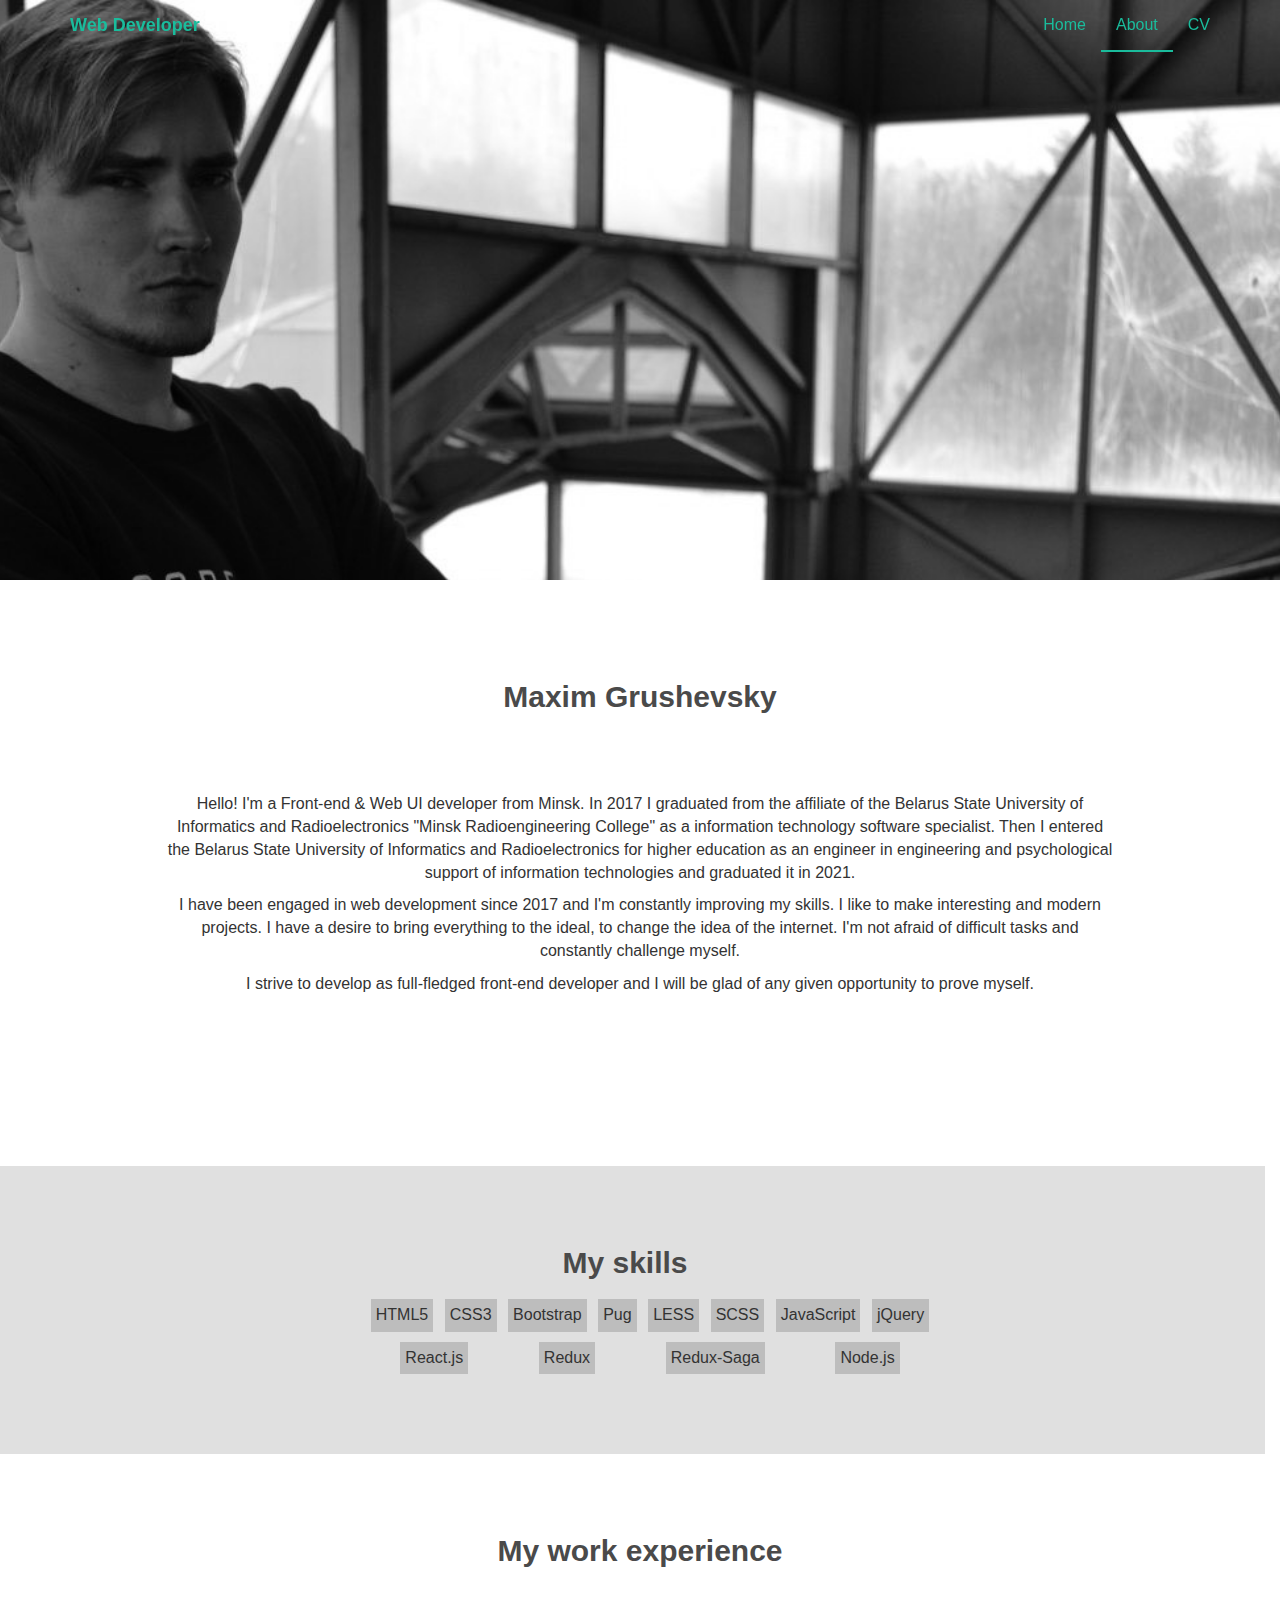
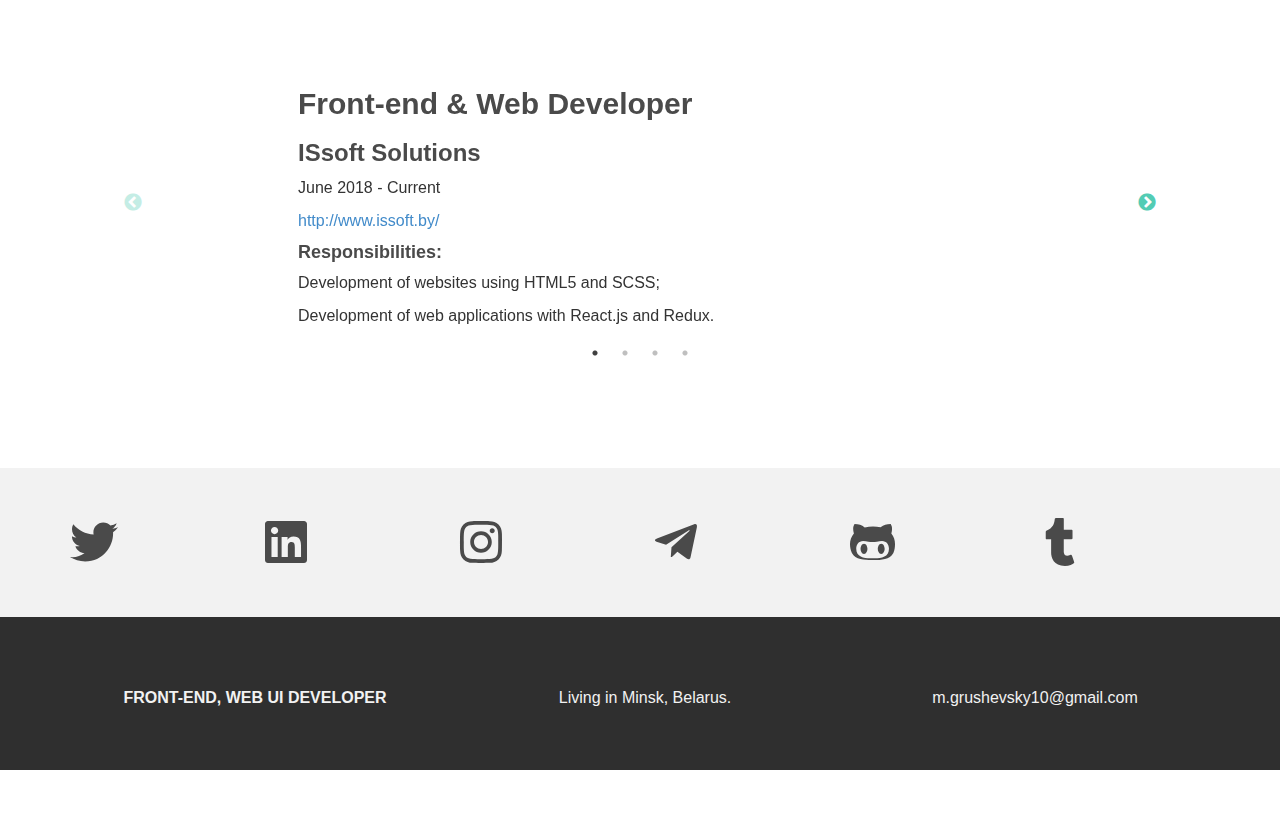
==== about.html @ 443eb9fe "Merge branch 'master' of https://github.com/Mokas9/Mokas9.github.io" ====
<!DOCTYPE html>
<html lang="en">
  <head>
    <meta charset="utf-8">
    <meta http-equiv="X-UA-Compatible" content="IE=edge">
    <meta name="viewport" content="width=device-width, initial-scale=1">
    <meta name="description" content="">
    <meta name="author" content="">
    <link rel="shortcut icon" href="assets/ico/favicon.ico">
    <title>Web Developer</title>
    <link href="assets/css/bootstrap.css" rel="stylesheet">
    <link href="assets/css/style.css" rel="stylesheet">
	<link href="assets/css/font-awesome.min.css" rel="stylesheet">
	<script defer src="assets/js/fontawesome-all.js"></script>

	<link rel="stylesheet" type="text/css" href="assets/other/slick-1.8.1/slick/slick.css"/>
	<link rel="stylesheet" type="text/css" href="assets/other/slick-1.8.1/slick/slick-theme.css"/>
  </head>

  <body>

    <div class="navbar navbar-default navbar-fixed-top" role="navigation">
      <div class="container">
        <div class="navbar-header">
          <button type="button" class="navbar-toggle" data-toggle="collapse" data-target=".navbar-collapse">
            <span class="sr-only">Toggle navigation</span>
            <span class="icon-bar"></span>
            <span class="icon-bar"></span>
            <span class="icon-bar"></span>
          </button>
          <a class="navbar-brand" href="index.html">Web Developer</a>
        </div>
        <div class="navbar-collapse collapse">
          <ul class="nav navbar-nav navbar-right">
            <li><a href="index.html">Home</a></li>
            <li class="active"><a href="about.html">About</a></li>
            <li><a href="assets/other/Grushevsky Maxim.pdf" target="_blank">CV</a></li>
          </ul>
        </div>
      </div>
    </div>


	<div id="aboutwrap">
	    <div class="container">
				<div class="row">
					<div class="col-lg-6 col-lg-offset-3">
					</div>
				</div>
	    </div>
	</div>
	
	<div class="container">
		<div class="row centered mt mb">
			<div class="col-lg-10 col-lg-offset-1">
				<h2 class="mb">Maxim Grushevsky</h2>
				<div class="about_info">
					<p>Hello! I'm a Front-end & Web UI developer from Minsk. 
						In 2017 I graduated from the affiliate of the Belarus State University of Informatics and Radioelectronics "Minsk Radioengineering College" as a information technology software specialist. 
						Then I entered the Belarus State University of Informatics and Radioelectronics  for higher education as an engineer in engineering and psychological support of information
						technologies and graduated it in 2021.</p>
					<p>I have been engaged in web development since 2017 and I'm constantly improving my skills.
						I like to make interesting and modern projects. I have a desire to bring everything to the ideal, to change the idea of the internet.
						I'm not afraid of difficult tasks and constantly challenge myself.
					</p>
					<p>
						I strive to develop as full-fledged front-end developer and I will be glad of any given opportunity to prove myself.
					</p>
				</div>
			</div>
		</div>
	</div>

	<div class="row mt mb skills">
		<div class="col-lg-6 col-lg-offset-3">
			<h2 class="centered mt">My skills</h2>
			<ul class="skills_list mb">
				<li>HTML5</li>
				<li>CSS3</li>
				<li>Bootstrap</li>
				<li>Pug</li>
				<li>LESS</li>
				<li>SCSS</li>
				<li>JavaScript</li>
				<li>jQuery</li>
				<li>React.js</li>
				<li>Redux</li>
				<li>Redux-Saga</li>
				<li>Node.js</li>
			</ul>
		</div>
	</div>

	<section id="works"></section>
	<h2 class="centered mt mb">My work experience</h2>

	<div class="slider-content">
		<div class="slider single-slide">

			<div class="first_job job">
				<h2>Front-end & Web Developer</h2>
				<h3>ISsoft Solutions</h3>
				<p>June 2018 - Current</p>
				<a href="http://www.issoft.by/" target="_blank">http://www.issoft.by/</a>
				<h4>Responsibilities:</h4>
				<p>Development of websites using HTML5 and SCSS;</p>
				<p>Development of web applications with React.js and Redux.</p>
			</div>
	
			<div class="second_job job">
				<h2>Front-end JavaScript Developer</h2>
				<h3>AIS Novations</h3>
				<p>March 2018 - May 2018</p>
				<a href="https://aisnovations.com/" target="_blank">https://aisnovations.com/</a>
				<h4>Responsibilities:</h4>
				<p>Development of websites using Pug and SCSS;</p>
				<p>Development of web applications with React.js and Redux.</p>
			</div>
	
			<div class="third_job job">
				<h2>Web UI Developer (freelance)</h2>
				<h3>WeblancerNet</h3>
				<p>September 2017 - February 2018</p>
				<a href="https://www.weblancer.net/" target="_blank">https://www.weblancer.net/</a>
				<h4>Responsibilities:</h4>
				<p>Development of websites using HTML5, LESS, Bootstrap and adaptation for mobile devices;</p>
				<p>Development of advertising banners for websites.</p>
			</div>
	
			<div class="fourth_job job">
				<h2>Junior Software Engineer</h2>
				<h3>Belrusinvest</h3>
				<p>February 2017 - May 2017</p>
				<a href="http://en.belrusinvest.by/about_group/" target="_blank">http://en.belrusinvest.by/about_group/</a>
				<h4>Responsibilities:</h4>
				<p>Fixing bugs on intranet corporate portal on CMS 1С Bitrix and changing the design with HTML5 and CSS3;</p>
				<p>Development of alternative version of the corporate portal on CMS Wordpress.</p>
			</div>
	
		</div>
	</div>
	
	<div id="social" class="mt">
		<div class="container">
			<div class="row">
				<div class="col-lg-2 col-md-2 col-sm-2">
					<a href="https://twitter.com/mandarinkaO?s=09" target="_blank">
						<i class="fab fa-twitter fa-3x" style="color: #4a4a4a" onmouseover="this.style.color='#1abc9c';" onmouseout="this.style.color='#4a4a4a';"></i>
						<p class="social-name">Twitter</p>
					</a>
				</div>
				<div class="col-lg-2 col-md-2 col-sm-2">
					<a href="https://www.linkedin.com/in/m-grushevsky/" target="_blank">
						<i class="fab fa-linkedin fa-3x" style="color: #4a4a4a" onmouseover="this.style.color='#1abc9c';" onmouseout="this.style.color='#4a4a4a';"></i>
						<p class="social-name">LinkedIn</p>
					</a>
				</div>
				<div class="col-lg-2 col-md-2 col-sm-2">
					<a href="https://www.instagram.com/max_grushevskiy/" target="_blank">
						<i class="fab fa-instagram fa-3x" style="color: #4a4a4a" onmouseover="this.style.color='#1abc9c';" onmouseout="this.style.color='#4a4a4a';"></i>
						<p class="social-name">Instagram</p>
					</a>
				</div>
				<div class="col-lg-2 col-md-2 col-sm-2">
					<a href="https://t.me/Mokas9" target="_blank">
						<i class="fab fa-telegram-plane fa-3x" style="color: #4a4a4a" onmouseover="this.style.color='#1abc9c';" onmouseout="this.style.color='#4a4a4a';"></i>
						<p class="social-name">Telegram</p>
					</a>
				</div>
				<div class="col-lg-2 col-md-2 col-sm-2">
					<a href="https://github.com/Mokas9" target="_blank">
						<i class="fab fa-github-alt fa-3x" style="color: #4a4a4a" onmouseover="this.style.color='#1abc9c';" onmouseout="this.style.color='#4a4a4a';"></i>
						<p class="social-name">GitHub</p>
					</a>
				</div>
				<div class="col-lg-2 col-md-2 col-sm-2">
					<a href="https://mokas9.tumblr.com/" target="_blank">
						<i class="fab fa-tumblr fa-3x" style="color: #4a4a4a" onmouseover="this.style.color='#1abc9c';" onmouseout="this.style.color='#4a4a4a';"></i>
						<p class="social-name">Tumblr</p>
					</a>
				</div>
				
				</div>
			</div>
		</div>
	</div>

	<div id="footerwrap">
			<div class="container">
				<div class="row centered">
					<div class="col-lg-4">
						<p><b>FRONT-END, WEB UI DEVELOPER</b></p>
					</div>
				
					<div class="col-lg-4">
						<p>Living in Minsk, Belarus.</p>
					</div>
					<div class="col-lg-4">
						<p>m.grushevsky10@gmail.com</p>
					</div>
				</div>
			</div>
		</div>
	
    <script src="https://ajax.googleapis.com/ajax/libs/jquery/1.11.0/jquery.min.js"></script>
	<script src="assets/js/bootstrap.min.js"></script>
	<script type="text/javascript" src="//code.jquery.com/jquery-1.11.0.min.js"></script>
	<script src="https://code.jquery.com/jquery-3.3.1.min.js" integrity="sha256-FgpCb/KJQlLNfOu91ta32o/NMZxltwRo8QtmkMRdAu8=" crossorigin="anonymous"></script>
	<script type="text/javascript" src="assets/other/slick-1.8.1/slick/slick.min.js"></script>

	<script type="text/javascript">
		$(function(){
			$('.single-slide').slick({
				adaptiveHeight: true,
				arrows: true,
				centerMode: true,
				infinite: false,
				dots: true,
				slidesToShow: 1,
				slidesToScroll: 1,
				responsive: [
						{
						breakpoint: 992,
						settings: {
							slidesToShow: 1,
							slidesToScroll: 1
						}
						},
						{
						breakpoint: 767,
						settings: {
							slidesToShow: 1,
							slidesToScroll: 1
						}
						},
						{
						breakpoint: 576,
						settings: {
							slidesToShow: 1,
							slidesToScroll: 1
						}
						}
					]
			});
		});
	</script>
  </body>
</html>
---- assets/css/style.css ----
@font-face {
    font-family: 'Noto Sans';
    src: local('Noto Sans'), local('NotoSans'), url('notosans.woff2') format('woff2'), url('notosans.woff') format('woff'), url('notosans.ttf') format('truetype');
    font-weight: 400;
    font-style: normal;
}
@font-face {
    font-family: 'Montserrat';
    src: local('Montserrat'), local('Montserrat-Regular'), url('montserrat.woff2') format('woff2'), url('montserrat.woff') format('woff'), url('montserrat.ttf') format('truetype');
    font-weight: 400;
    font-style: normal;
}
@font-face {
    font-family: 'Montserrat';
    src: local('Montserrat Bold'), local('Montserrat-Bold'), url('montserratbold.woff2') format('woff2'), url('montserratbold.woff') format('woff'), url('montserratbold.ttf') format('truetype');
    font-weight: 700;
    font-style: normal;
}


::-moz-selection {
    background: #f2c2c9;
    color: #a4003a;
    text-shadow: none;
}

::selection {
    background: #16a085;
    color: #a4003a;
    text-shadow: none;
}

hr {
    display: block;
    height: 1px;
    border: 0;
    border-top: 1px solid #ccc;
    margin: 1em 0;
    padding: 0;
}

.centered {
	text-align: center
}

.mt {
	margin-top: 80px;
}

.mb {
	margin-bottom: 80px;
}


body {
    font-family: 'Montserrat', sans-serif;
    font-weight: 400;
    font-size: 16px;

    -webkit-font-smoothing: antialiased;
    -webkit-overflow-scrolling: touch;
}

h1, h2, h3, h4, h5, h6 {
	font-weight: 700;
    color: #4a4a4a;
}


.navbar-brand {
	font-weight: 700;
}

.navbar-default .navbar-brand:hover, .navbar-default .navbar-brand:focus {
	color: #bdbdbd;
}

.navbar-default .navbar-brand {
	color: #1abc9c;
}

.navbar-default {
	background-color: transparent;
	border-color: transparent;
}

.navbar-default .navbar-nav > .active > a, .navbar-default .navbar-nav > .active > a:hover, .navbar-default .navbar-nav > .active > a:focus {
	color: #1abc9c;
	background-color: transparent;
	border-bottom: 2px solid #1abc9c
}

.navbar-default .navbar-nav > li > a {
	color: #1abc9c;
}

.navbar-default .navbar-nav > li > a:hover, .navbar-default .navbar-nav > li > a:focus {
	color: white;
}

.skills {
	width: 100%;
	background-color: #e0e0e0;
}

.skills_list {
	display: flex;
	flex-wrap: wrap;
	justify-content: space-around;
}

.skills_list li{
	list-style-type: none;
	padding: 5px;
	margin-left: 10px;
	margin-top: 10px;
	background-color: #bdbdbd;
}

#headerwrap {
	background: url(../img/back.jpg) no-repeat center top fixed;
	margin-top: -70px;
	padding-top: 250px;
	text-align:center;
	background-attachment: relative;
	background-position: center center;
	min-height: 750px;
	width: 100%;
	
    -webkit-background-size: 100%;
    -moz-background-size: 100%;
    -o-background-size: 100%;
    background-size: 100%;

    -webkit-background-size: cover;
    -moz-background-size: cover;
    -o-background-size: cover;
    background-size: cover;
}

#headerwrap h1 {
	color:#ffffff;
	padding-top: 10px;
	padding-bottom: 20px;
	letter-spacing: 4px;
	font-size: 80px;
	font-weight: bold;
}

#headerwrap h4 {
	font-weight: 400;
	color: #ffffff
}

#social {
	padding-top: 50px;
	padding-bottom: 50px;
	background-color: #f2f2f2;
}

#social i.fab {
	font-size: 40px;
	color: #4a4a4a
}

#social i.fab:hover {
	color: #1abc9c
}

#footerwrap {
	padding-top: 70px;
	padding-bottom: 50px;
	background-color: #2f2f2f;
}

#footerwrap p {
	color: #f2f2f2;
	margin-left: 10px;
}

#aboutwrap {	
	background: url(../img/about_me.jpg) no-repeat center top fixed;
	margin-top: -70px;
	padding-top: 250px;
	text-align:center;
	background-attachment: relative;
	background-position: center center;
	min-height: 650px;
	width: 100%;
	
    -webkit-background-size: 100%;
    -moz-background-size: 100%;
    -o-background-size: 100%;
    background-size: 100%;

    -webkit-background-size: cover;
    -moz-background-size: cover;
    -o-background-size: cover;
    background-size: cover;
}

.social-name {
	display: none;
	font-size: 2rem;
	margin-left: 25px;
	color: #2f2f2f;
}

.about_info {
	font-family: 'Noto Sans', sans-serif;
}

.gallery-container {
	display: flex;
	justify-content: space-between;
	flex-wrap: wrap;
}

.gallery {
	margin-top: 30px;
}

.gallery img:hover {
	opacity: 0.4;
}

.slider-content {
	margin: auto;
    padding: 20px;
    width: 80%;
}

.slick-prev:before, .slick-next:before {
	color: #1abc9c !important;
}

.job {
	margin-left: 100px;
}

@media (max-width: 766px) {
	.social-name {
		display: inline-block;
	}

	#headerwrap h1{
		font-size: 50px;
	}
}

@media (max-width: 415px) {
	#headerwrap h1{
		font-size: 30px;
	}
}
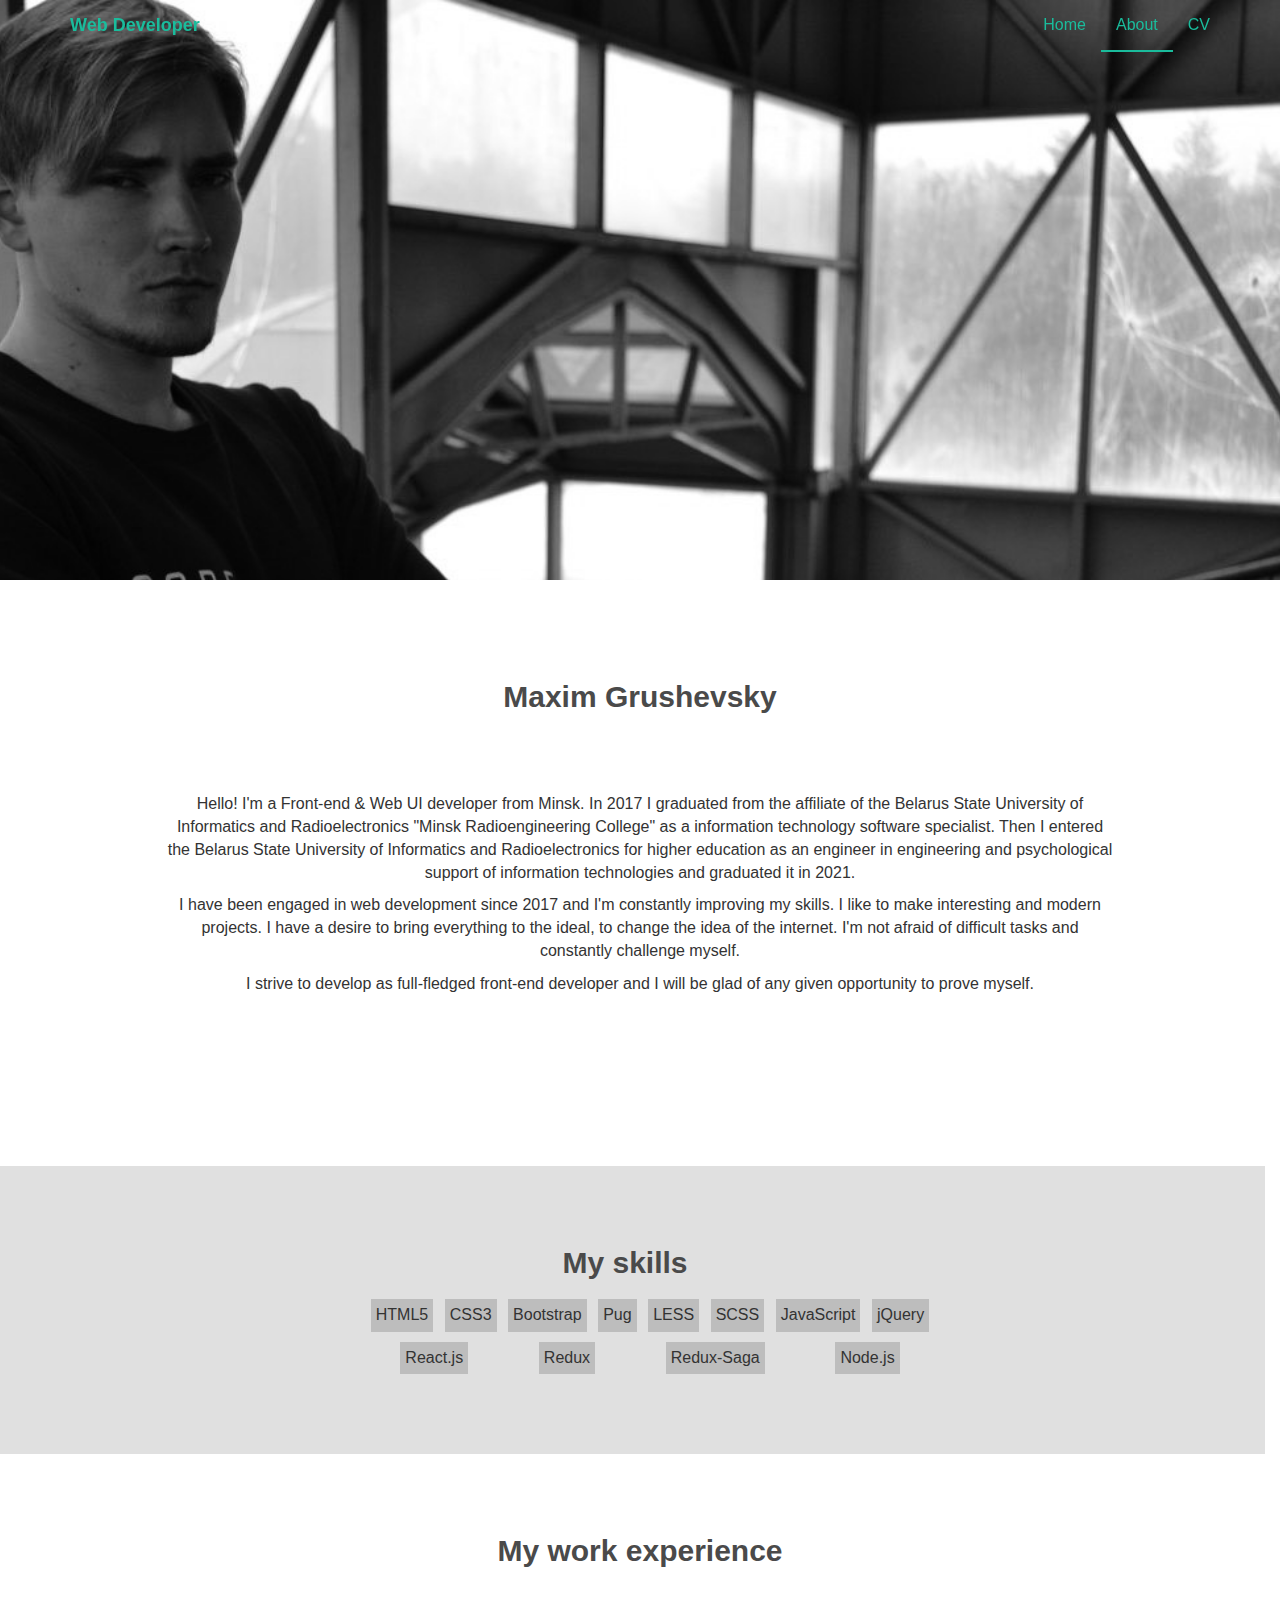
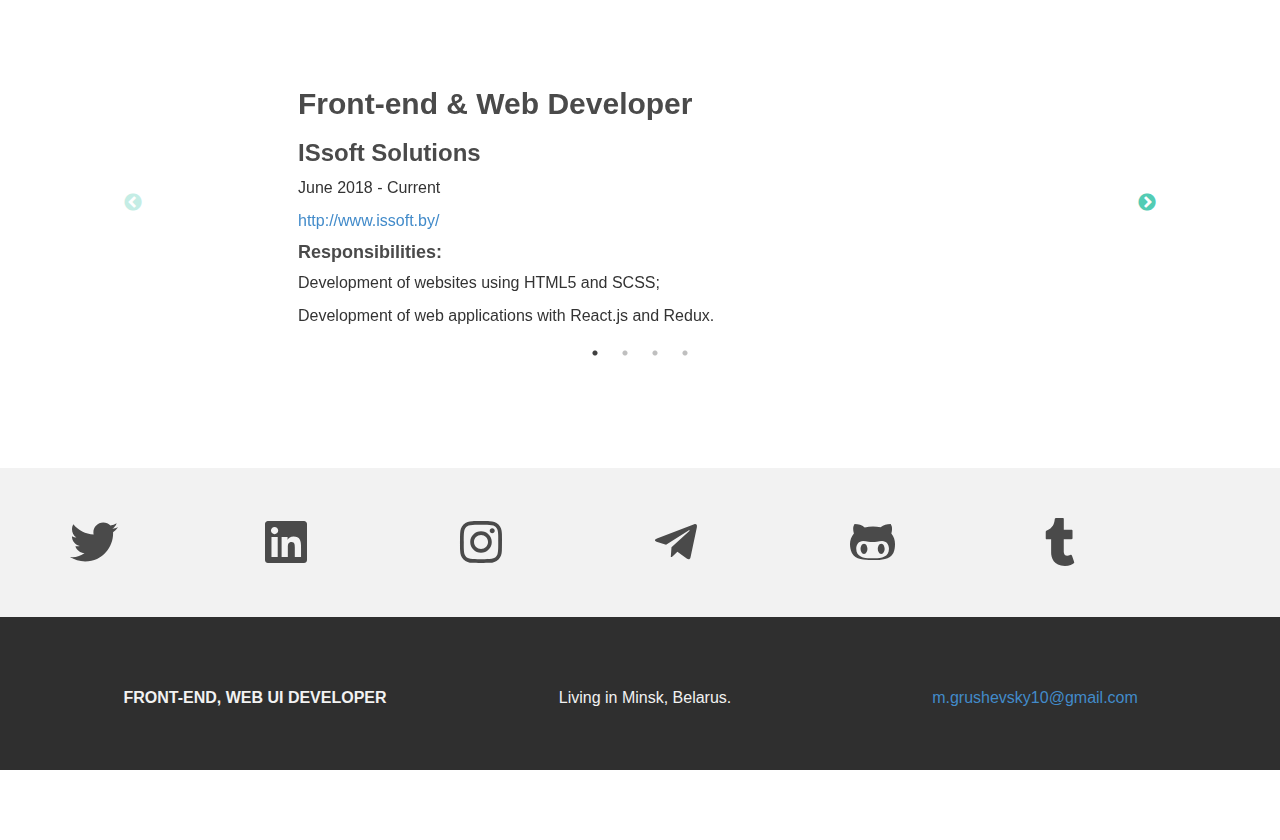
==== commit 1760ad13: "fixing minors" ====
--- a/about.html
+++ b/about.html
@@ -18,7 +18,7 @@
   </head>
 
   <body>
-
+	<div class="navigation"></div>
     <div class="navbar navbar-default navbar-fixed-top" role="navigation">
       <div class="container">
         <div class="navbar-header">
@@ -196,7 +196,7 @@
 						<p>Living in Minsk, Belarus.</p>
 					</div>
 					<div class="col-lg-4">
-						<p>m.grushevsky10@gmail.com</p>
+						<p><a href="mailto:m.grushevsky10@gmail.com">m.grushevsky10@gmail.com</a></p>
 					</div>
 				</div>
 			</div>
@@ -204,8 +204,9 @@
 	
     <script src="https://ajax.googleapis.com/ajax/libs/jquery/1.11.0/jquery.min.js"></script>
 	<script src="assets/js/bootstrap.min.js"></script>
-	<script type="text/javascript" src="//code.jquery.com/jquery-1.11.0.min.js"></script>
-	<script src="https://code.jquery.com/jquery-3.3.1.min.js" integrity="sha256-FgpCb/KJQlLNfOu91ta32o/NMZxltwRo8QtmkMRdAu8=" crossorigin="anonymous"></script>
+	<script src="assets/js/main.js"></script>
+	<script type="text/javascript" src="assets/js/jquery-1.11.0.min.js"></script>
+	<script src="assets/js/jQuery-3.3.1.min.js"></script>
 	<script type="text/javascript" src="assets/other/slick-1.8.1/slick/slick.min.js"></script>
 
 	<script type="text/javascript">
@@ -239,7 +240,14 @@
 							slidesToShow: 1,
 							slidesToScroll: 1
 						}
-						}
+						},
+						{
+						breakpoint: 320,
+						settings: {
+							slidesToShow: 1,
+							slidesToScroll: 1
+						}
+						},
 					]
 			});
 		});
--- a/assets/css/style.css
+++ b/assets/css/style.css
@@ -51,6 +51,9 @@
 	margin-bottom: 80px;
 }
 
+.noscroll {
+	overflow: hidden;
+}
 
 body {
     font-family: 'Montserrat', sans-serif;
@@ -66,6 +69,26 @@
     color: #4a4a4a;
 }
 
+.navigation {
+	position: fixed;
+	top: 0;
+	right: 0;
+	left: 0;
+	bottom: 0;
+
+	height: 50px;
+	width: 100%;
+	overflow: hidden;
+	z-index: 100;
+
+	background-color: #f2f2f2;
+	transition: background-color 200ms linear;
+}
+
+.navbar-transparent {
+    background-color: rgba(247, 247, 247, 0);
+    transition: background-color 200ms linear;
+}
 
 .navbar-brand {
 	font-weight: 700;
@@ -74,6 +97,7 @@
 .navbar-default .navbar-brand:hover, .navbar-default .navbar-brand:focus {
 	color: #bdbdbd;
 }
+
 
 .navbar-default .navbar-brand {
 	color: #1abc9c;
@@ -238,9 +262,22 @@
 	margin-left: 100px;
 }
 
-@media (max-width: 766px) {
+.job:focus{
+	outline: none;
+}
+
+@media (max-width: 768px) {
+	.nav {
+		background-color: #f2f2f2d0;
+	}
+
 	.social-name {
 		display: inline-block;
+	}
+
+	.slider-content {
+		padding: 0;
+		width: 100%;
 	}
 
 	#headerwrap h1{
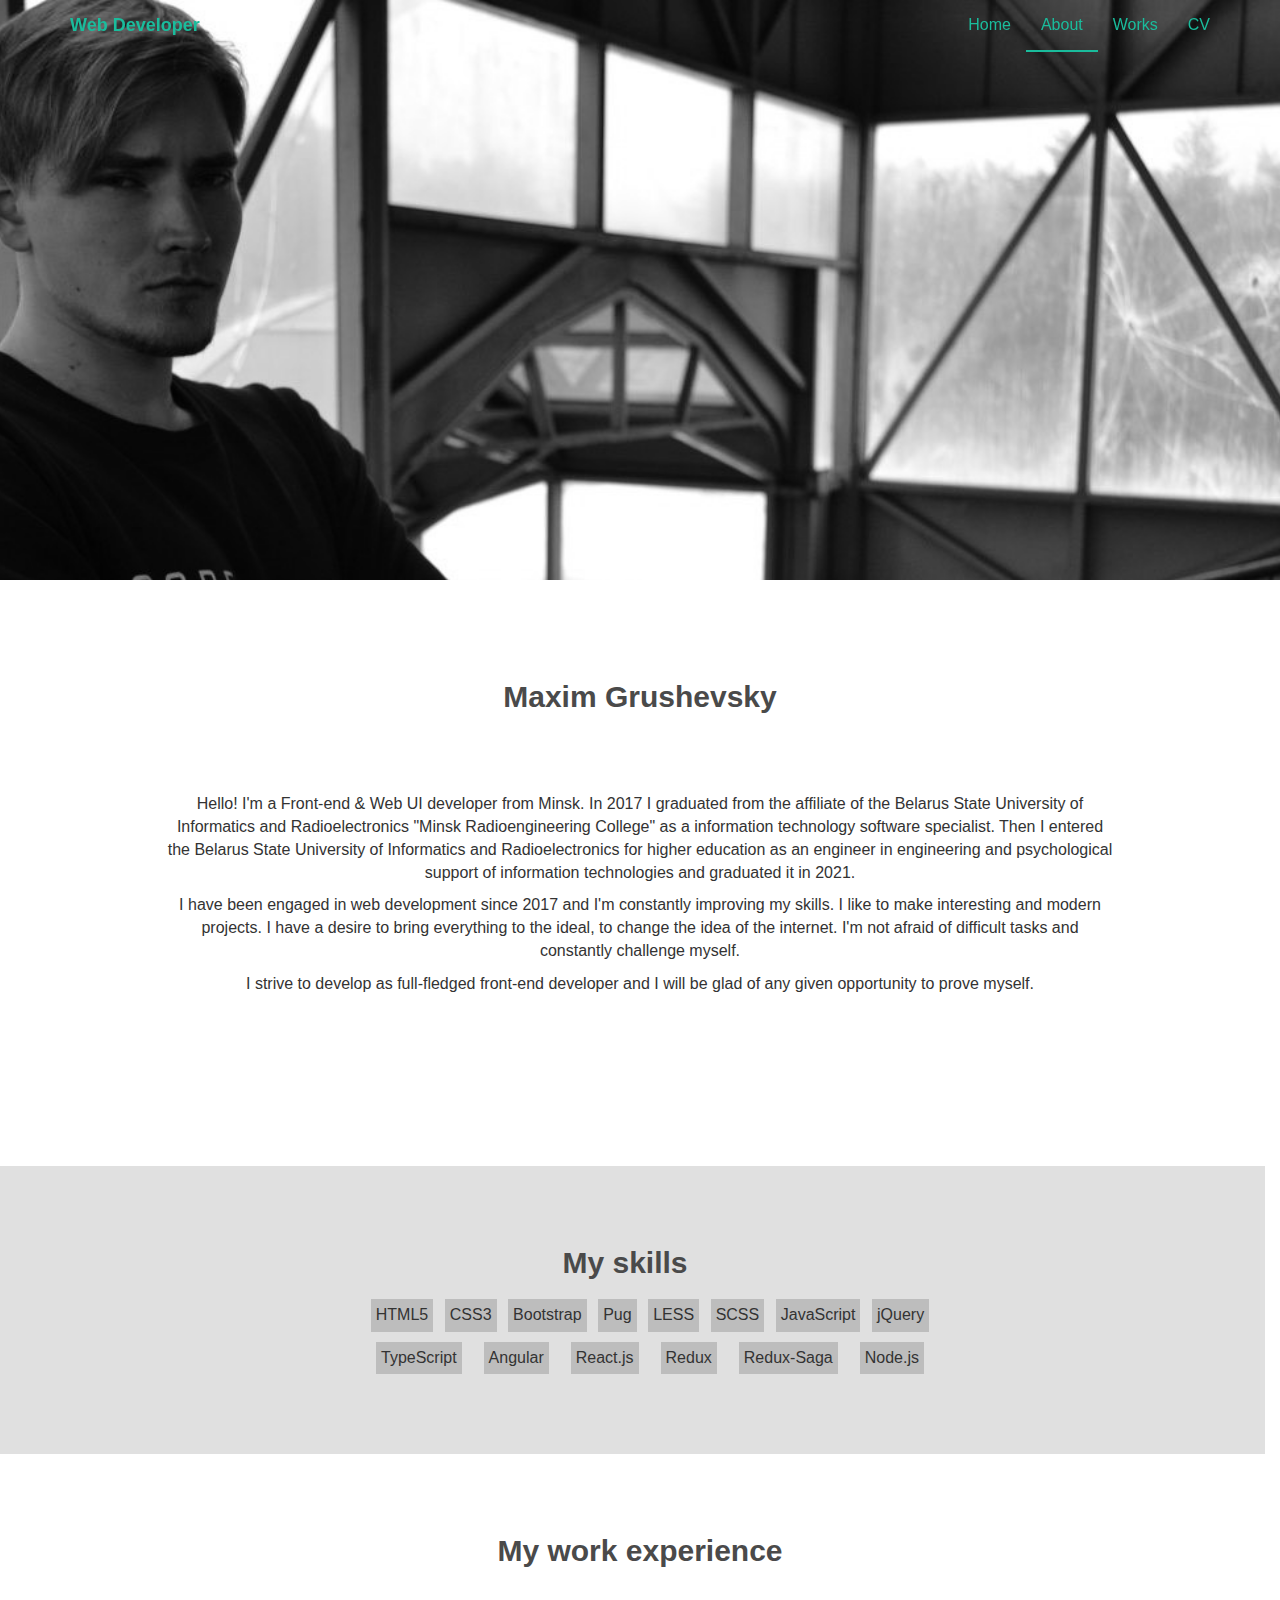
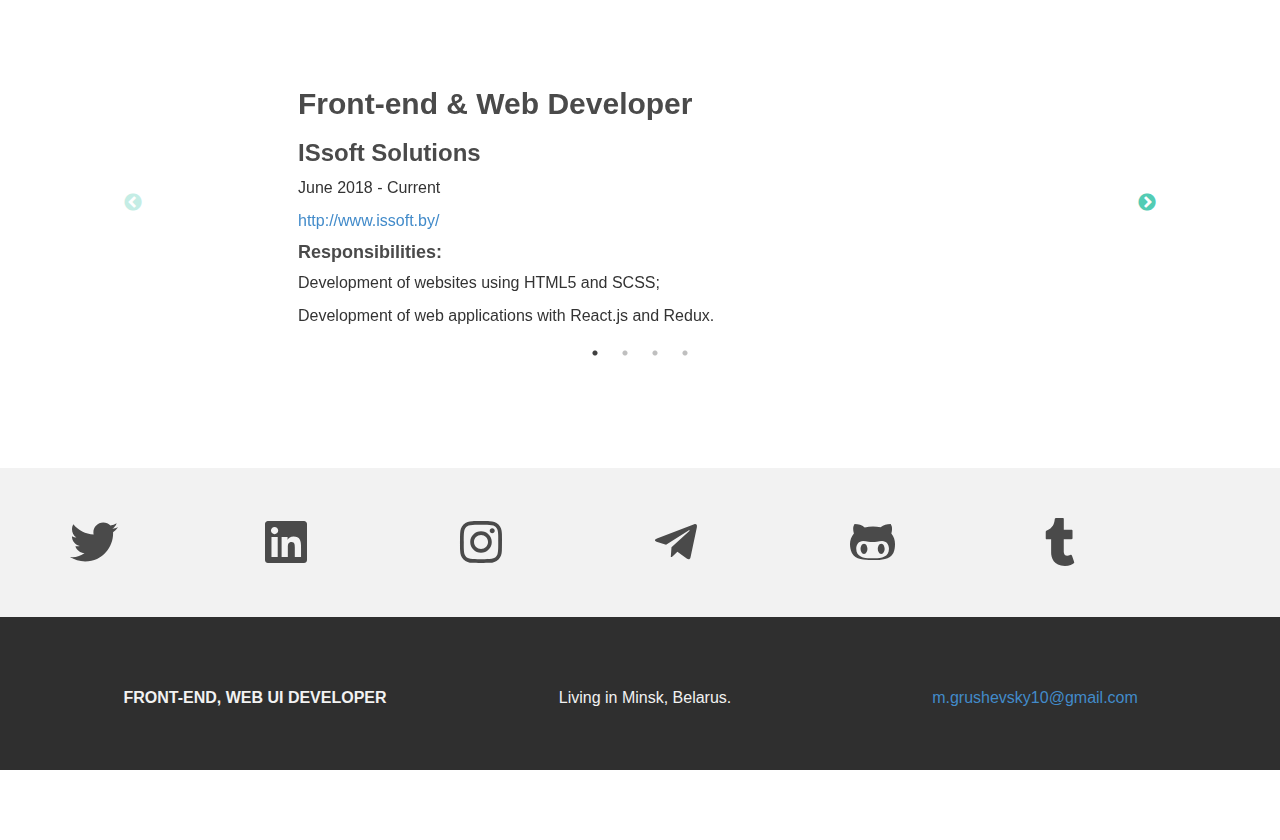
==== commit 7fcaafde: "added Works page" ====
--- a/about.html
+++ b/about.html
@@ -33,7 +33,8 @@
         <div class="navbar-collapse collapse">
           <ul class="nav navbar-nav navbar-right">
             <li><a href="index.html">Home</a></li>
-            <li class="active"><a href="about.html">About</a></li>
+			<li class="active"><a href="about.html">About</a></li>
+			<li><a href="work.html">Works</a></li>
             <li><a href="assets/other/Grushevsky Maxim.pdf" target="_blank">CV</a></li>
           </ul>
         </div>
@@ -83,6 +84,8 @@
 				<li>SCSS</li>
 				<li>JavaScript</li>
 				<li>jQuery</li>
+				<li>TypeScript</li>
+				<li>Angular</li>
 				<li>React.js</li>
 				<li>Redux</li>
 				<li>Redux-Saga</li>
--- a/assets/css/style.css
+++ b/assets/css/style.css
@@ -202,6 +202,41 @@
 	margin-left: 10px;
 }
 
+#workwrap {	
+	background: url(../img/work.jpg) no-repeat center top fixed;
+	margin-top: -70px;
+	padding-top: 250px;
+	text-align:center;
+	background-attachment: relative;
+	background-position: center center;
+	min-height: 650px;
+	width: 100%;
+	
+    -webkit-background-size: 100%;
+    -moz-background-size: 100%;
+    -o-background-size: 100%;
+    background-size: 100%;
+
+    -webkit-background-size: cover;
+    -moz-background-size: cover;
+    -o-background-size: cover;
+    background-size: cover;
+}
+
+#workwrap h1 {
+	color:#ffffff;
+	padding-top: 10px;
+	padding-bottom: 20px;
+	letter-spacing: 4px;
+	font-size: 80px;
+	font-weight: bold;
+}
+
+#workwrap h4 {
+	font-weight: 400;
+	color: #ffffff
+}
+
 #aboutwrap {	
 	background: url(../img/about_me.jpg) no-repeat center top fixed;
 	margin-top: -70px;
@@ -242,6 +277,8 @@
 
 .gallery {
 	margin-top: 30px;
+	height: 170px;
+	overflow: hidden;
 }
 
 .gallery img:hover {
@@ -285,8 +322,12 @@
 	}
 }
 
-@media (max-width: 415px) {
+@media (max-width: 425px) {
 	#headerwrap h1{
 		font-size: 30px;
 	}
-}
+
+	.gallery {
+		height: auto;
+	}
+}
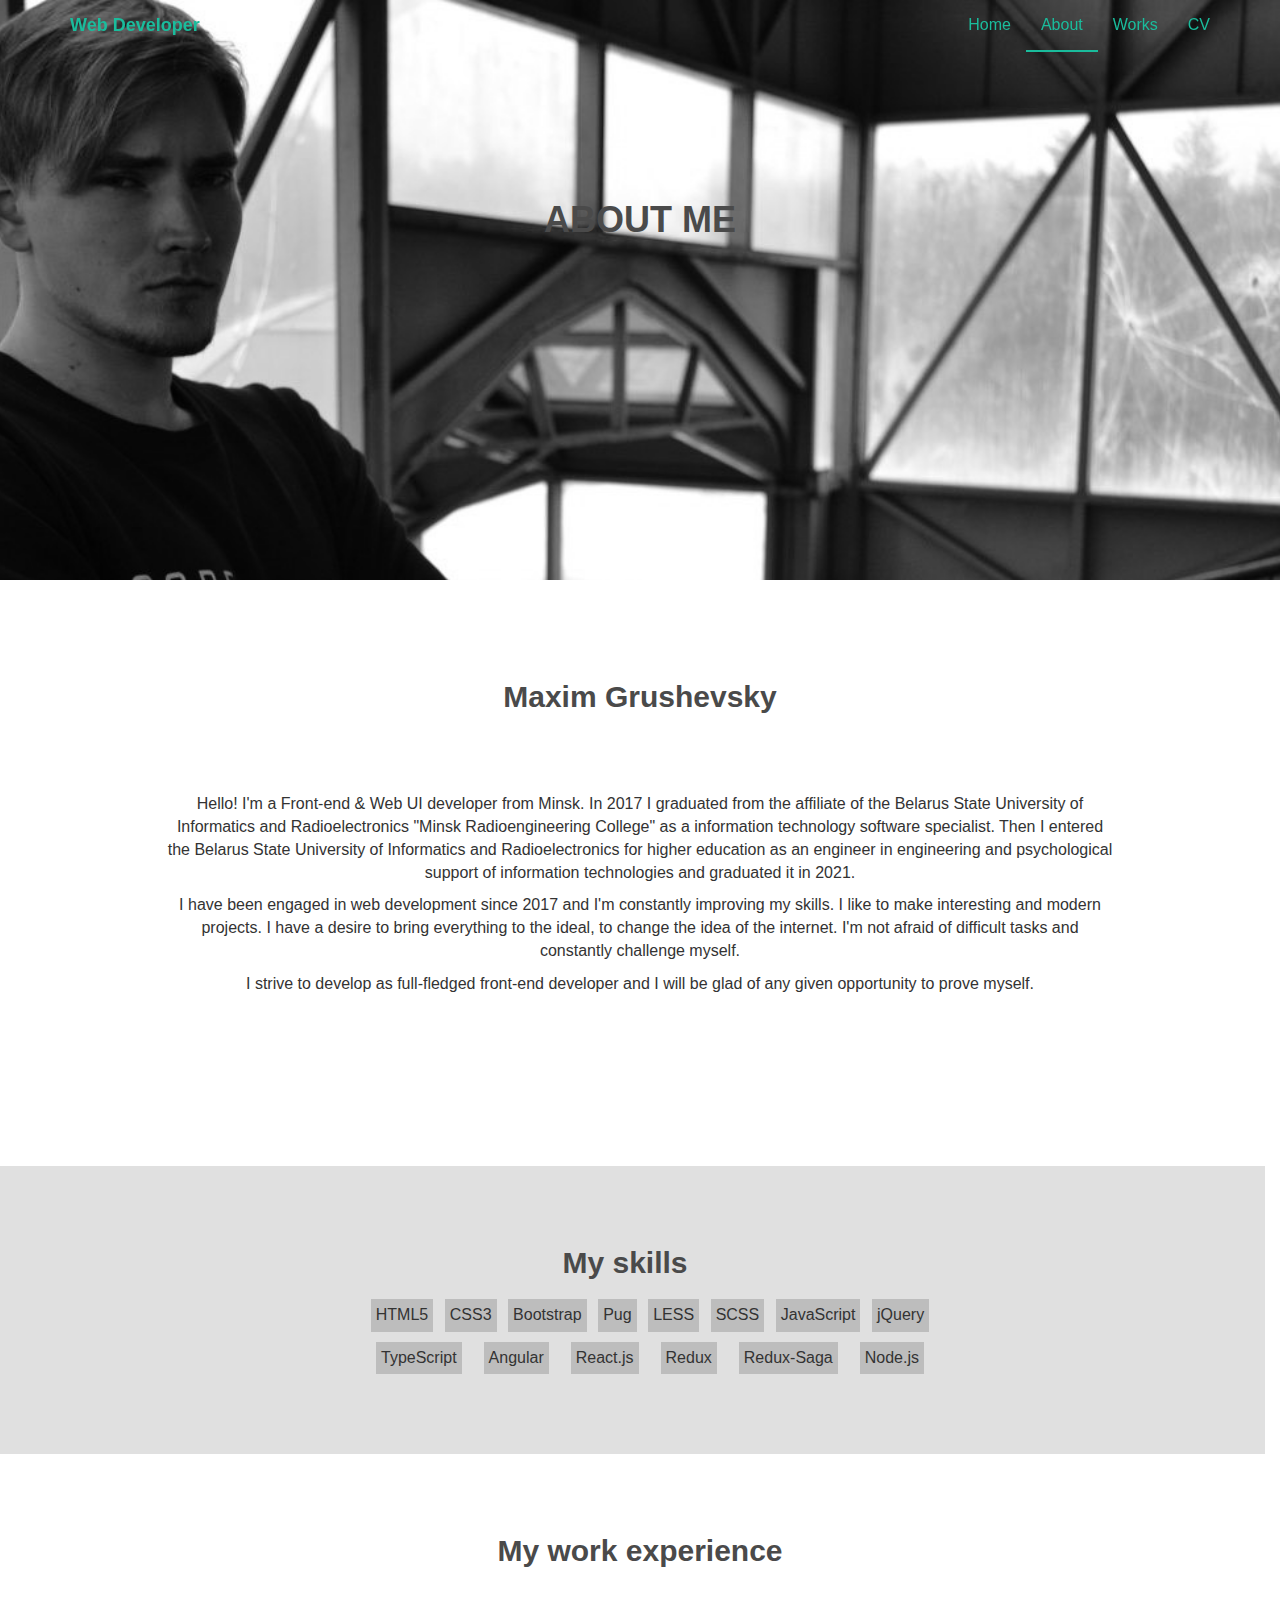
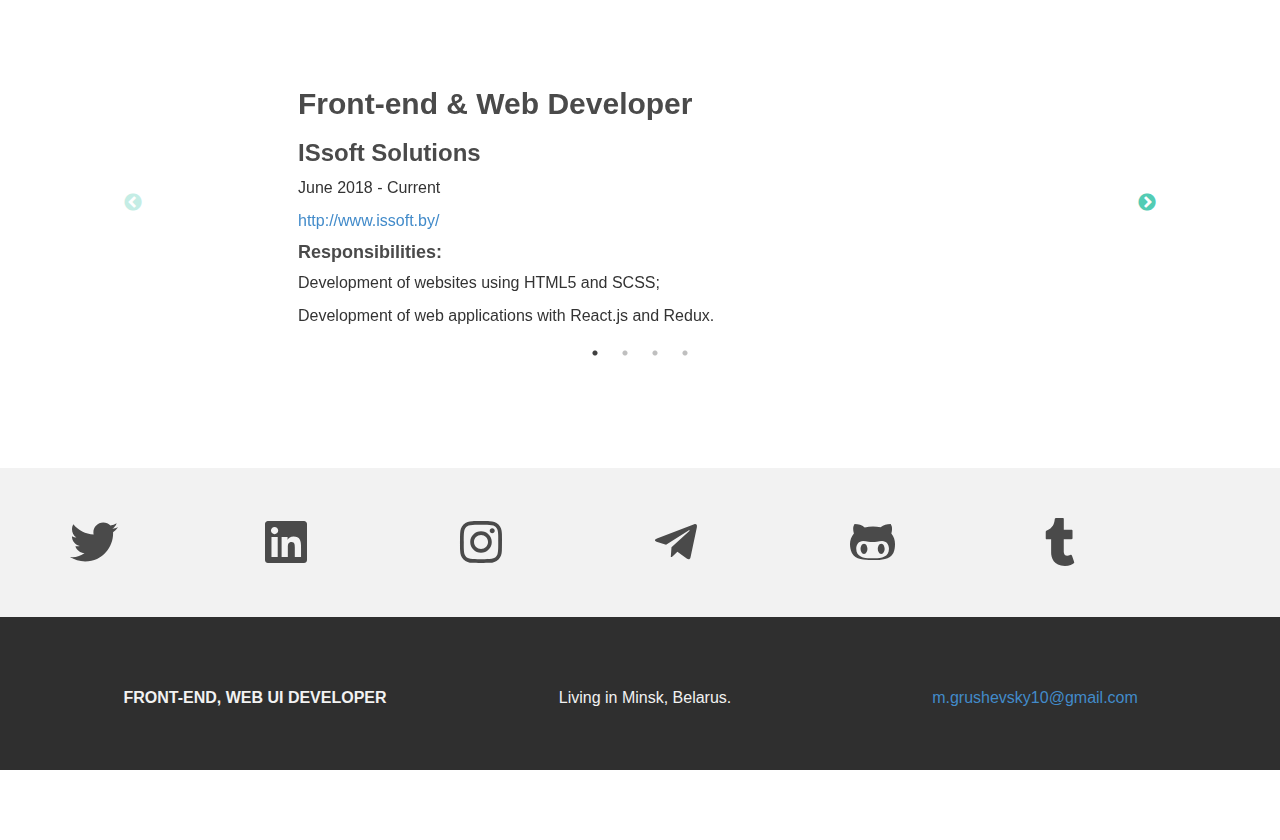
==== commit 5224d177: "headers update" ====
--- a/about.html
+++ b/about.html
@@ -44,10 +44,11 @@
 
 	<div id="aboutwrap">
 	    <div class="container">
-				<div class="row">
-					<div class="col-lg-6 col-lg-offset-3">
-					</div>
-				</div>
+			<div class="row">
+				<div class="col-lg-6 col-lg-offset-3">
+					<h1>ABOUT ME</h1>
+				</div>
+			</div>
 	    </div>
 	</div>
 	
--- a/assets/css/style.css
+++ b/assets/css/style.css
@@ -228,7 +228,7 @@
 	padding-top: 10px;
 	padding-bottom: 20px;
 	letter-spacing: 4px;
-	font-size: 80px;
+	font-size: 70px;
 	font-weight: bold;
 }
 
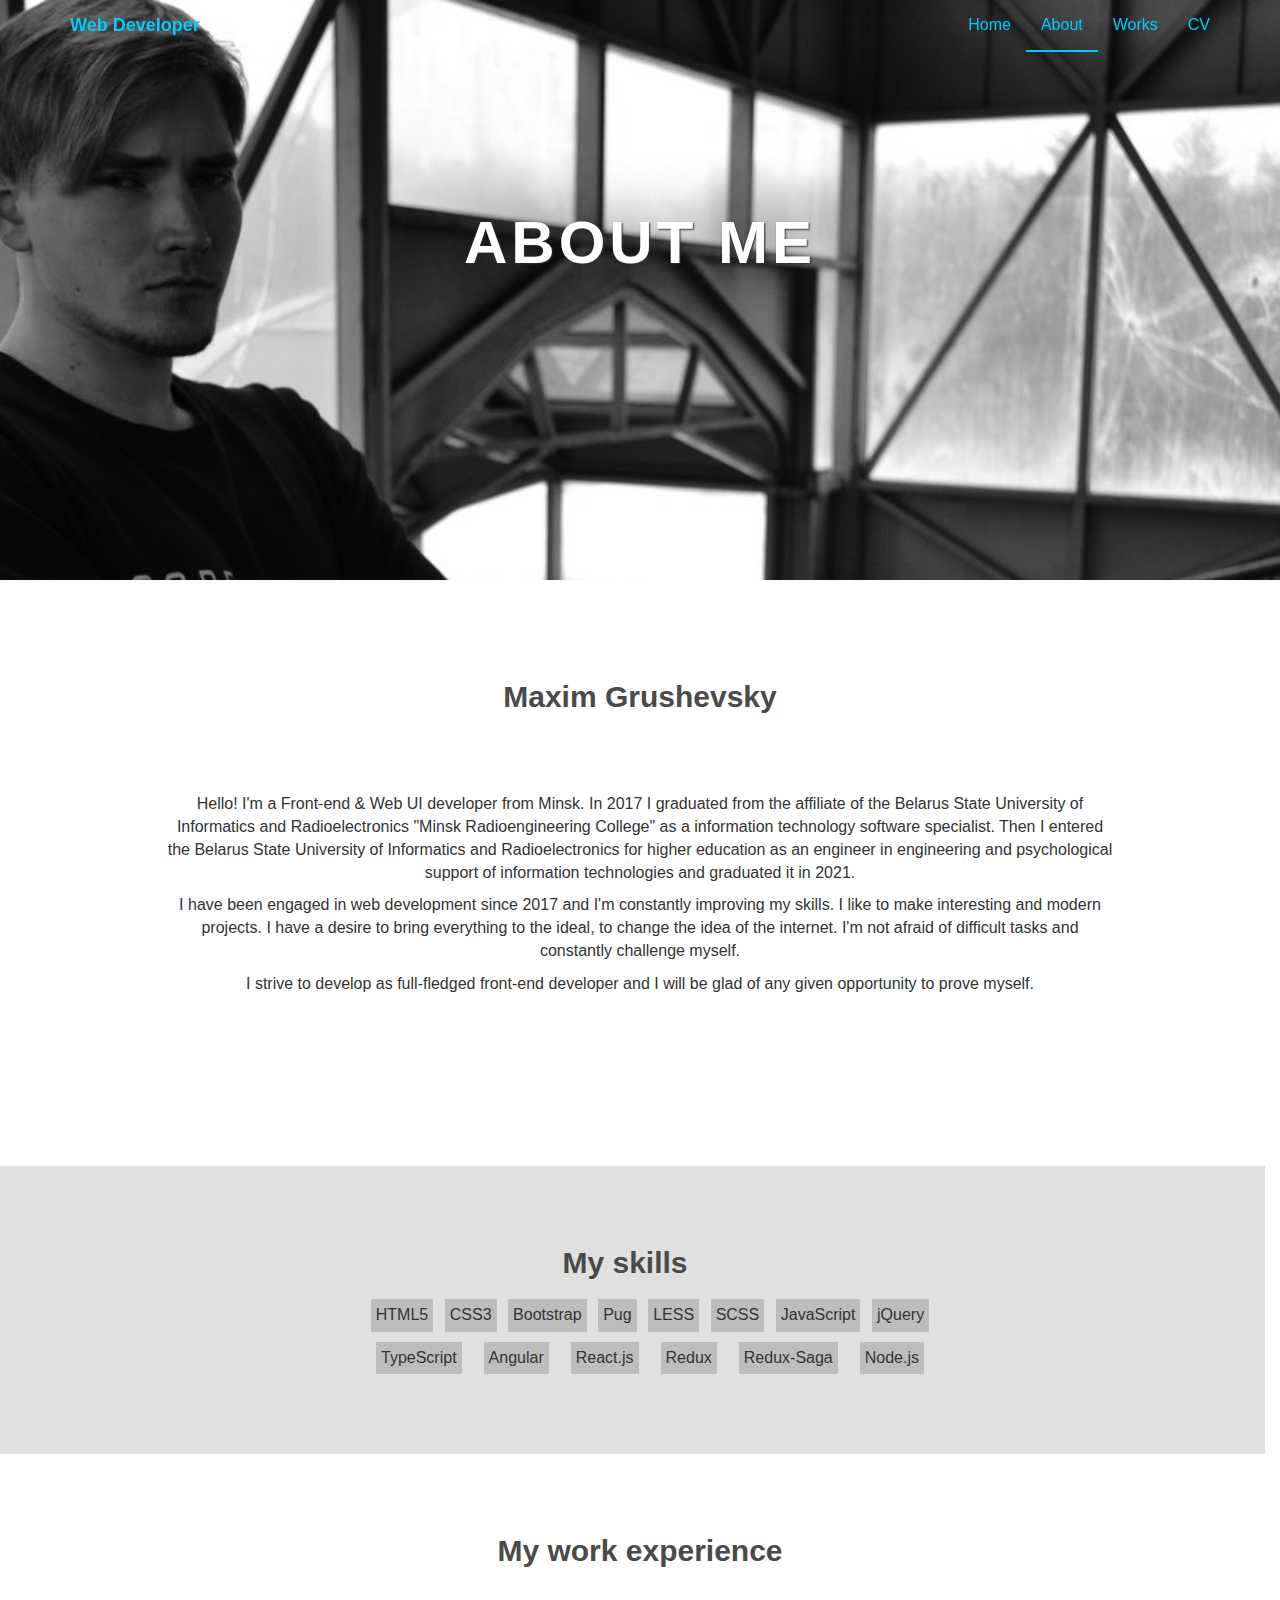
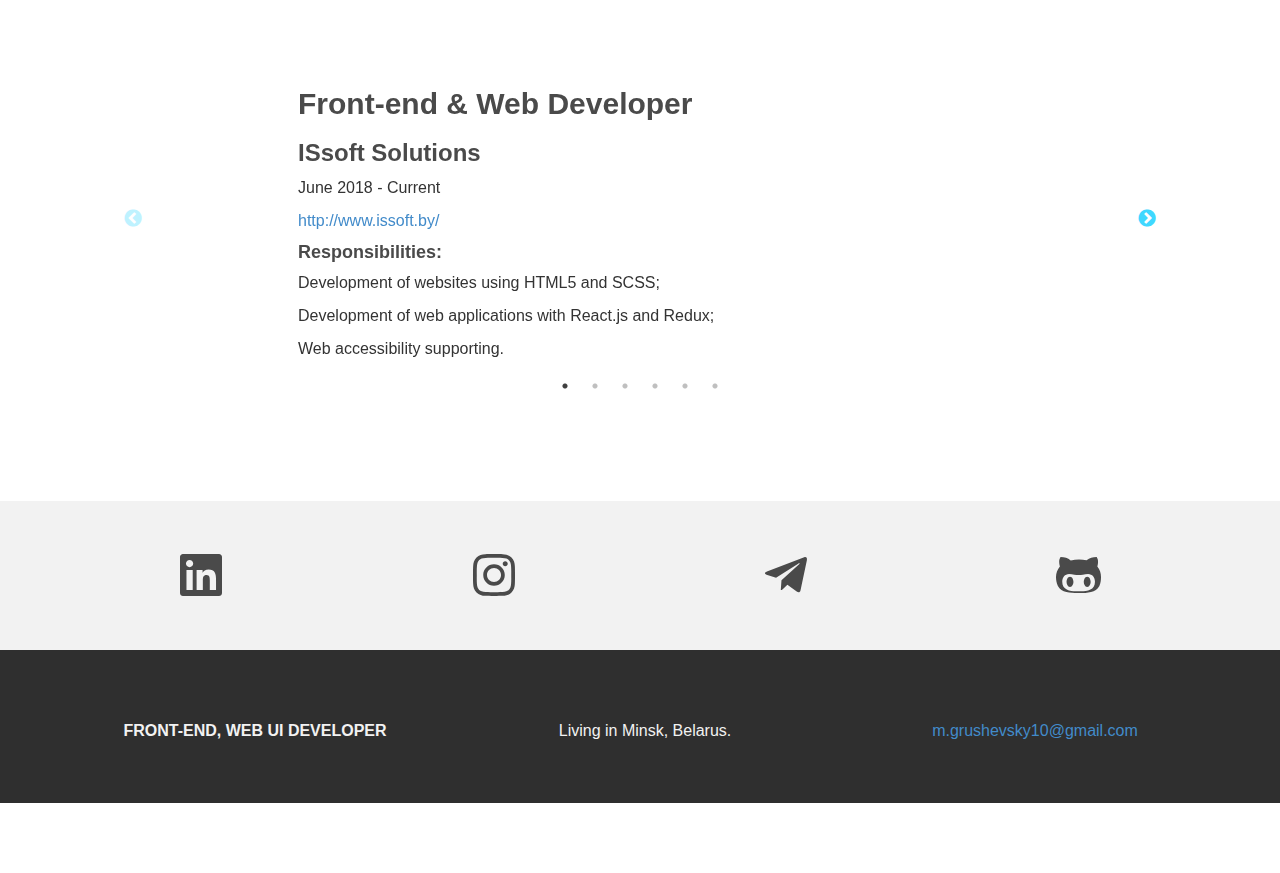
==== commit 88bdbe0b: "updated portfolio" ====
--- a/about.html
+++ b/about.html
@@ -11,6 +11,7 @@
     <link href="assets/css/bootstrap.css" rel="stylesheet">
     <link href="assets/css/style.css" rel="stylesheet">
 	<link href="assets/css/font-awesome.min.css" rel="stylesheet">
+	<link rel="shortcut icon" href="assets/img/icons/icon-1.png" type="image/x-icon">
 	<script defer src="assets/js/fontawesome-all.js"></script>
 
 	<link rel="stylesheet" type="text/css" href="assets/other/slick-1.8.1/slick/slick.css"/>
@@ -108,7 +109,19 @@
 				<a href="http://www.issoft.by/" target="_blank">http://www.issoft.by/</a>
 				<h4>Responsibilities:</h4>
 				<p>Development of websites using HTML5 and SCSS;</p>
-				<p>Development of web applications with React.js and Redux.</p>
+				<p>Development of web applications with React.js and Redux;</p>
+				<p>Web accessibility supporting.</p>
+			</div>
+			
+			<div class="first_another_job job">
+				<h2>Front-end & Web Developer</h2>
+				<h3>Coherent Solutions</h3>
+				<p>June 2018 - Current</p>
+				<a href="coherentsolutions.com" target="_blank">coherentsolutions.com</a>
+				<h4>Responsibilities:</h4>
+				<p>Development of websites using HTML5 and SCSS;</p>
+				<p>Development of web applications with React.js and Redux;</p>
+				<p>Web accessibility supporting.</p>
 			</div>
 	
 			<div class="second_job job">
@@ -122,7 +135,7 @@
 			</div>
 	
 			<div class="third_job job">
-				<h2>Web UI Developer (freelance)</h2>
+				<h2>HTML5 Developer (freelance)</h2>
 				<h3>WeblancerNet</h3>
 				<p>September 2017 - February 2018</p>
 				<a href="https://www.weblancer.net/" target="_blank">https://www.weblancer.net/</a>
@@ -132,55 +145,57 @@
 			</div>
 	
 			<div class="fourth_job job">
-				<h2>Junior Software Engineer</h2>
+				<h2>Technical Specialist</h2>
 				<h3>Belrusinvest</h3>
-				<p>February 2017 - May 2017</p>
+				<p>February 2017 - June 2017</p>
 				<a href="http://en.belrusinvest.by/about_group/" target="_blank">http://en.belrusinvest.by/about_group/</a>
 				<h4>Responsibilities:</h4>
 				<p>Fixing bugs on intranet corporate portal on CMS 1С Bitrix and changing the design with HTML5 and CSS3;</p>
-				<p>Development of alternative version of the corporate portal on CMS Wordpress.</p>
-			</div>
-	
-		</div>
-	</div>
-	
-	<div id="social" class="mt">
+				<p>Development of alternative version of the corporate portal on CMS Wordpress;</p>
+				<p>Software installation and maintenance.</p>
+			</div>
+
+			<div class="fifth_job job">
+				<h2>JJunior QA Engineer</h2>
+				<h3>A1QA</h3>
+				<p>July 2016 - September 2016</p>
+				<a href="a1qa.com" target="_blank">a1qa.com</a>
+				<h4>Responsibilities:</h4>
+				<p>Analysis of the technical documentation requirements;</p>
+				<p>Testing desktop and web applications;</p>
+				<p>Testing usability and UX;</p>
+				<p>Creating the test documentation (test cases, checklists, bug reports, etc).</p>
+			</div>
+	
+		</div>
+	</div>
+	
+	<div id="social" class="mt text-center">
 		<div class="container">
 			<div class="row">
-				<div class="col-lg-2 col-md-2 col-sm-2">
-					<a href="https://twitter.com/mandarinkaO?s=09" target="_blank">
-						<i class="fab fa-twitter fa-3x" style="color: #4a4a4a" onmouseover="this.style.color='#1abc9c';" onmouseout="this.style.color='#4a4a4a';"></i>
-						<p class="social-name">Twitter</p>
-					</a>
-				</div>
-				<div class="col-lg-2 col-md-2 col-sm-2">
+
+				<div class="col-lg-3 col-md-3 col-sm-3">
 					<a href="https://www.linkedin.com/in/m-grushevsky/" target="_blank">
-						<i class="fab fa-linkedin fa-3x" style="color: #4a4a4a" onmouseover="this.style.color='#1abc9c';" onmouseout="this.style.color='#4a4a4a';"></i>
+						<i class="fab fa-linkedin fa-3x" style="color: #4a4a4a" onmouseover="this.style.color='#00CCFF';" onmouseout="this.style.color='#4a4a4a';"></i>
 						<p class="social-name">LinkedIn</p>
 					</a>
 				</div>
-				<div class="col-lg-2 col-md-2 col-sm-2">
+				<div class="col-lg-3 col-md-3 col-sm-3">
 					<a href="https://www.instagram.com/max_grushevskiy/" target="_blank">
-						<i class="fab fa-instagram fa-3x" style="color: #4a4a4a" onmouseover="this.style.color='#1abc9c';" onmouseout="this.style.color='#4a4a4a';"></i>
+						<i class="fab fa-instagram fa-3x" style="color: #4a4a4a" onmouseover="this.style.color='#00CCFF';" onmouseout="this.style.color='#4a4a4a';"></i>
 						<p class="social-name">Instagram</p>
 					</a>
 				</div>
-				<div class="col-lg-2 col-md-2 col-sm-2">
+				<div class="col-lg-3 col-md-3 col-sm-3">
 					<a href="https://t.me/Mokas9" target="_blank">
-						<i class="fab fa-telegram-plane fa-3x" style="color: #4a4a4a" onmouseover="this.style.color='#1abc9c';" onmouseout="this.style.color='#4a4a4a';"></i>
+						<i class="fab fa-telegram-plane fa-3x" style="color: #4a4a4a" onmouseover="this.style.color='#00CCFF';" onmouseout="this.style.color='#4a4a4a';"></i>
 						<p class="social-name">Telegram</p>
 					</a>
 				</div>
-				<div class="col-lg-2 col-md-2 col-sm-2">
+				<div class="col-lg-3 col-md-3 col-sm-3">
 					<a href="https://github.com/Mokas9" target="_blank">
-						<i class="fab fa-github-alt fa-3x" style="color: #4a4a4a" onmouseover="this.style.color='#1abc9c';" onmouseout="this.style.color='#4a4a4a';"></i>
+						<i class="fab fa-github-alt fa-3x" style="color: #4a4a4a" onmouseover="this.style.color='#00CCFF';" onmouseout="this.style.color='#4a4a4a';"></i>
 						<p class="social-name">GitHub</p>
-					</a>
-				</div>
-				<div class="col-lg-2 col-md-2 col-sm-2">
-					<a href="https://mokas9.tumblr.com/" target="_blank">
-						<i class="fab fa-tumblr fa-3x" style="color: #4a4a4a" onmouseover="this.style.color='#1abc9c';" onmouseout="this.style.color='#4a4a4a';"></i>
-						<p class="social-name">Tumblr</p>
 					</a>
 				</div>
 				
--- a/assets/css/style.css
+++ b/assets/css/style.css
@@ -25,7 +25,7 @@
 }
 
 ::selection {
-    background: #16a085;
+    background: #00CCFF;
     color: #a4003a;
     text-shadow: none;
 }
@@ -87,7 +87,7 @@
 
 .navbar-transparent {
     background-color: rgba(247, 247, 247, 0);
-    transition: background-color 200ms linear;
+	transition: background-color 200ms linear;
 }
 
 .navbar-brand {
@@ -100,7 +100,7 @@
 
 
 .navbar-default .navbar-brand {
-	color: #1abc9c;
+	color: #00CCFF;
 }
 
 .navbar-default {
@@ -109,13 +109,18 @@
 }
 
 .navbar-default .navbar-nav > .active > a, .navbar-default .navbar-nav > .active > a:hover, .navbar-default .navbar-nav > .active > a:focus {
-	color: #1abc9c;
+	color: #00CCFF;
 	background-color: transparent;
-	border-bottom: 2px solid #1abc9c
+	border-bottom: 2px solid #00CCFF;
+	font-weight: 400;
 }
 
 .navbar-default .navbar-nav > li > a {
-	color: #1abc9c;
+	color: #00CCFF;
+}
+
+.navbar-text-transparent {
+	color: #00CCFF;
 }
 
 .navbar-default .navbar-nav > li > a:hover, .navbar-default .navbar-nav > li > a:focus {
@@ -228,7 +233,7 @@
 	padding-top: 10px;
 	padding-bottom: 20px;
 	letter-spacing: 4px;
-	font-size: 70px;
+	font-size: 60px;
 	font-weight: bold;
 }
 
@@ -258,6 +263,16 @@
     background-size: cover;
 }
 
+#aboutwrap h1 {
+	color:#ffffff;
+	text-shadow: 1px 1px 2px #2f2f2f, 0 0 1em #2f2f2f;
+	padding-top: 10px;
+	padding-bottom: 20px;
+	letter-spacing: 4px;
+	font-size: 60px;
+	font-weight: bold;
+}
+
 .social-name {
 	display: none;
 	font-size: 2rem;
@@ -292,7 +307,7 @@
 }
 
 .slick-prev:before, .slick-next:before {
-	color: #1abc9c !important;
+	color: #00CCFF !important;
 }
 
 .job {
@@ -320,6 +335,14 @@
 	#headerwrap h1{
 		font-size: 50px;
 	}
+
+	#aboutwrap h1{
+		font-size: 50px;
+	}
+
+	#workwrap h1{
+		font-size: 50px;
+	}
 }
 
 @media (max-width: 425px) {
@@ -327,6 +350,14 @@
 		font-size: 30px;
 	}
 
+	#aboutwrap h1{
+		font-size: 30px;
+	}
+
+	#workwrap h1{
+		font-size: 30px;
+	}
+
 	.gallery {
 		height: auto;
 	}
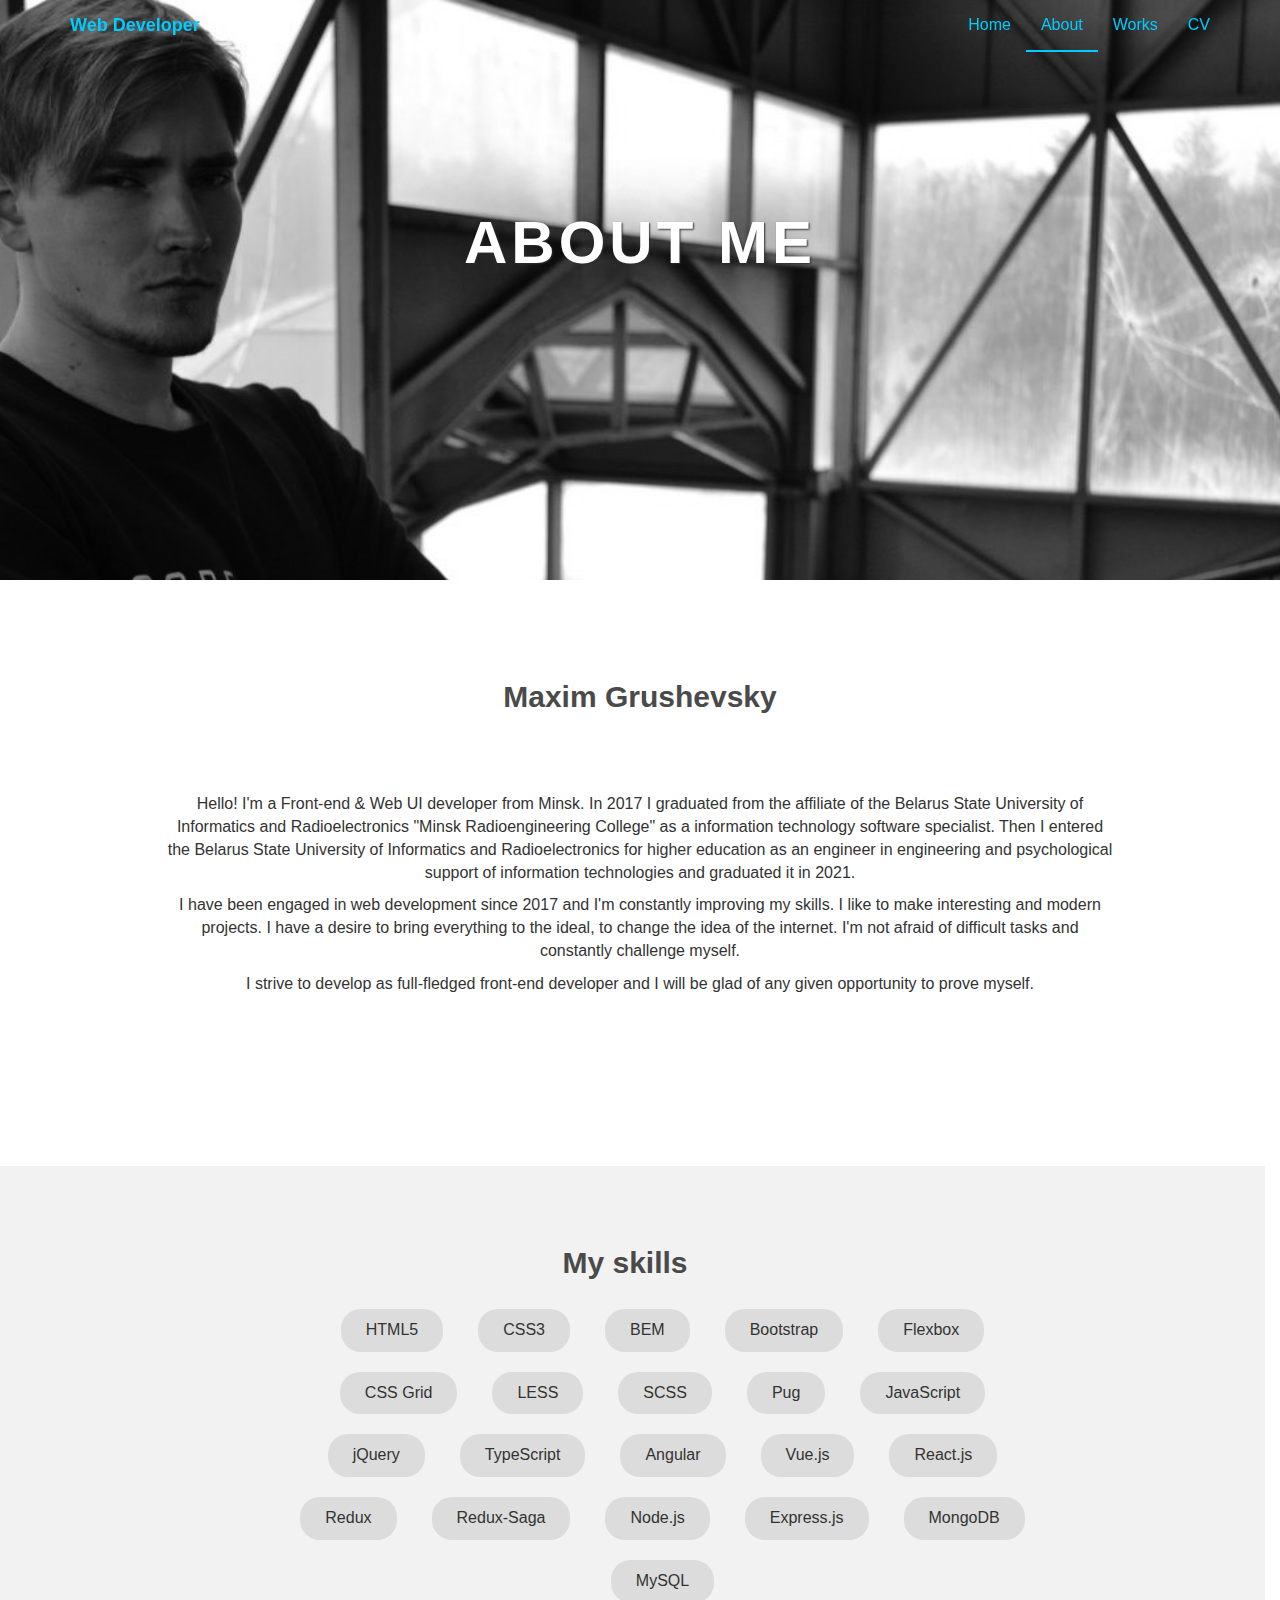
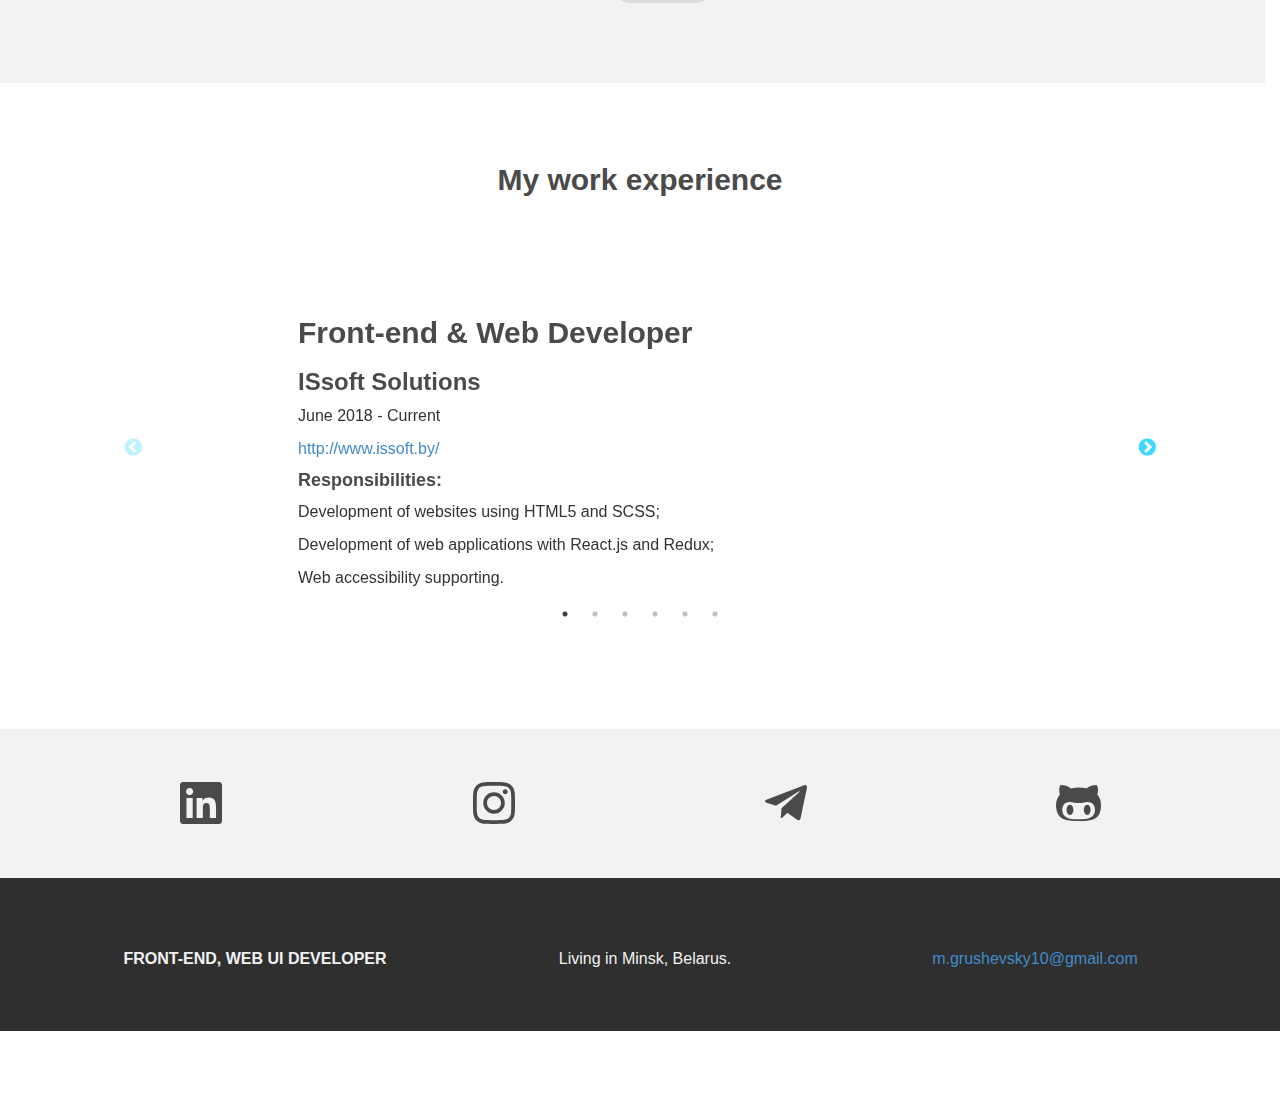
==== commit 7692e6f9: "about view update" ====
--- a/about.html
+++ b/about.html
@@ -75,23 +75,30 @@
 	</div>
 
 	<div class="row mt mb skills">
-		<div class="col-lg-6 col-lg-offset-3">
+		<div class="col-lg-8 col-lg-offset-2">
 			<h2 class="centered mt">My skills</h2>
 			<ul class="skills_list mb">
 				<li>HTML5</li>
 				<li>CSS3</li>
+				<li>BEM</li>
 				<li>Bootstrap</li>
-				<li>Pug</li>
+				<li>Flexbox</li>
+				<li>CSS Grid</li>
 				<li>LESS</li>
 				<li>SCSS</li>
+				<li>Pug</li>
 				<li>JavaScript</li>
 				<li>jQuery</li>
 				<li>TypeScript</li>
 				<li>Angular</li>
+				<li>Vue.js</li>
 				<li>React.js</li>
 				<li>Redux</li>
 				<li>Redux-Saga</li>
 				<li>Node.js</li>
+				<li>Express.js</li>
+				<li>MongoDB</li>
+				<li>MySQL</li>
 			</ul>
 		</div>
 	</div>
@@ -156,7 +163,7 @@
 			</div>
 
 			<div class="fifth_job job">
-				<h2>JJunior QA Engineer</h2>
+				<h2>Junior QA Engineer</h2>
 				<h3>A1QA</h3>
 				<p>July 2016 - September 2016</p>
 				<a href="a1qa.com" target="_blank">a1qa.com</a>
--- a/assets/css/style.css
+++ b/assets/css/style.css
@@ -129,21 +129,35 @@
 
 .skills {
 	width: 100%;
-	background-color: #e0e0e0;
+	background-color: #f2f2f2;
 }
 
 .skills_list {
 	display: flex;
 	flex-wrap: wrap;
-	justify-content: space-around;
+	justify-content: center;
 }
 
 .skills_list li{
 	list-style-type: none;
-	padding: 5px;
-	margin-left: 10px;
-	margin-top: 10px;
-	background-color: #bdbdbd;
+	padding: 10px 25px;
+	margin-left: 35px;
+	margin-top: 20px;
+	background-color: #dcdcdc;
+	border-radius: 20px;
+}
+
+.links-row {
+	display: flex;
+	justify-content: center;
+}
+
+.links-row p{
+	margin: 0 20px;
+}
+
+.project {
+	margin-bottom: 200px;
 }
 
 #headerwrap {
@@ -307,7 +321,8 @@
 }
 
 .slick-prev:before, .slick-next:before {
-	color: #00CCFF !important;
+	color: #00CCFF
+	 !important;
 }
 
 .job {
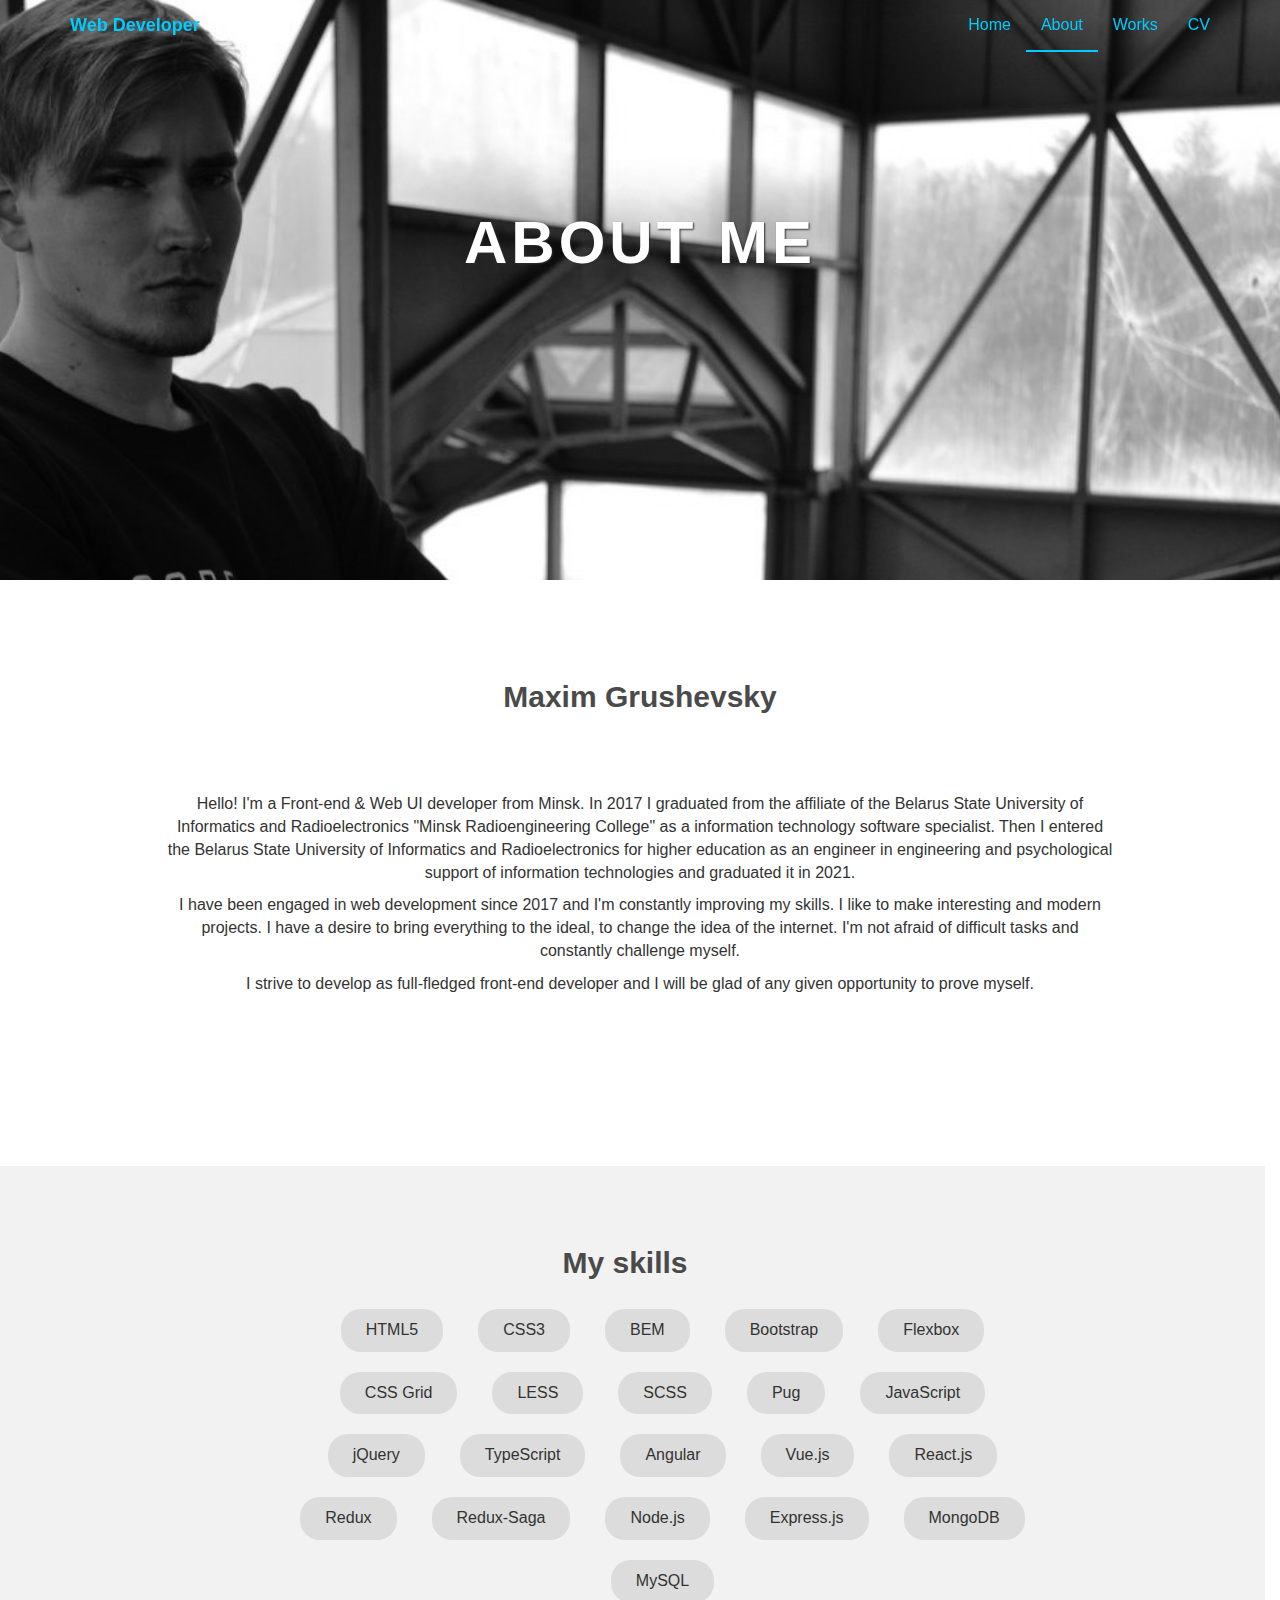
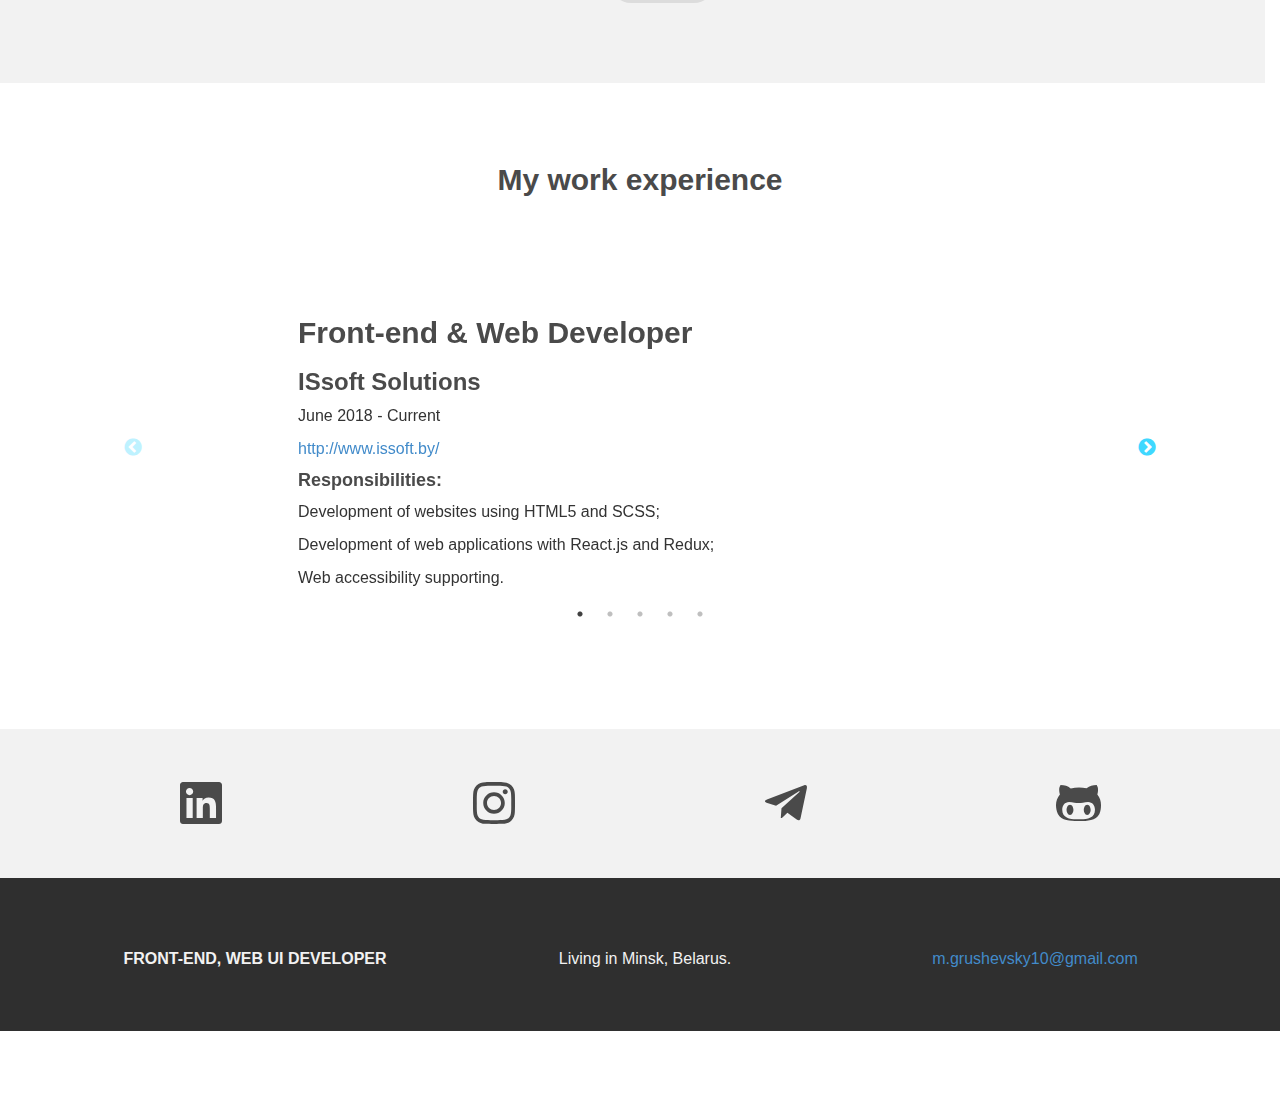
==== commit db0b6169: "hkj" ====
--- a/about.html
+++ b/about.html
@@ -1,73 +1,78 @@
 <!DOCTYPE html>
 <html lang="en">
-  <head>
-    <meta charset="utf-8">
-    <meta http-equiv="X-UA-Compatible" content="IE=edge">
-    <meta name="viewport" content="width=device-width, initial-scale=1">
-    <meta name="description" content="">
-    <meta name="author" content="">
-    <link rel="shortcut icon" href="assets/ico/favicon.ico">
-    <title>Web Developer</title>
-    <link href="assets/css/bootstrap.css" rel="stylesheet">
-    <link href="assets/css/style.css" rel="stylesheet">
+
+<head>
+	<meta charset="utf-8">
+	<meta http-equiv="X-UA-Compatible" content="IE=edge">
+	<meta name="viewport" content="width=device-width, initial-scale=1">
+	<meta name="description" content="">
+	<meta name="author" content="">
+	<link rel="shortcut icon" href="assets/ico/favicon.ico">
+	<title>Web Developer</title>
+	<link href="assets/css/bootstrap.css" rel="stylesheet">
+	<link href="assets/css/style.css" rel="stylesheet">
 	<link href="assets/css/font-awesome.min.css" rel="stylesheet">
 	<link rel="shortcut icon" href="assets/img/icons/icon-1.png" type="image/x-icon">
 	<script defer src="assets/js/fontawesome-all.js"></script>
 
-	<link rel="stylesheet" type="text/css" href="assets/other/slick-1.8.1/slick/slick.css"/>
-	<link rel="stylesheet" type="text/css" href="assets/other/slick-1.8.1/slick/slick-theme.css"/>
-  </head>
-
-  <body>
+	<link rel="stylesheet" type="text/css" href="assets/other/slick-1.8.1/slick/slick.css" />
+	<link rel="stylesheet" type="text/css" href="assets/other/slick-1.8.1/slick/slick-theme.css" />
+</head>
+
+<body>
 	<div class="navigation"></div>
-    <div class="navbar navbar-default navbar-fixed-top" role="navigation">
-      <div class="container">
-        <div class="navbar-header">
-          <button type="button" class="navbar-toggle" data-toggle="collapse" data-target=".navbar-collapse">
-            <span class="sr-only">Toggle navigation</span>
-            <span class="icon-bar"></span>
-            <span class="icon-bar"></span>
-            <span class="icon-bar"></span>
-          </button>
-          <a class="navbar-brand" href="index.html">Web Developer</a>
-        </div>
-        <div class="navbar-collapse collapse">
-          <ul class="nav navbar-nav navbar-right">
-            <li><a href="index.html">Home</a></li>
-			<li class="active"><a href="about.html">About</a></li>
-			<li><a href="work.html">Works</a></li>
-            <li><a href="assets/other/Grushevsky Maxim.pdf" target="_blank">CV</a></li>
-          </ul>
-        </div>
-      </div>
-    </div>
+	<div class="navbar navbar-default navbar-fixed-top" role="navigation">
+		<div class="container">
+			<div class="navbar-header">
+				<button type="button" class="navbar-toggle" data-toggle="collapse" data-target=".navbar-collapse">
+					<span class="sr-only">Toggle navigation</span>
+					<span class="icon-bar"></span>
+					<span class="icon-bar"></span>
+					<span class="icon-bar"></span>
+				</button>
+				<a class="navbar-brand" href="index.html">Web Developer</a>
+			</div>
+			<div class="navbar-collapse collapse">
+				<ul class="nav navbar-nav navbar-right">
+					<li><a href="index.html">Home</a></li>
+					<li class="active"><a href="about.html">About</a></li>
+					<li><a href="work.html">Works</a></li>
+					<li><a href="assets/other/Grushevsky Maxim.pdf" target="_blank">CV</a></li>
+				</ul>
+			</div>
+		</div>
+	</div>
 
 
 	<div id="aboutwrap">
-	    <div class="container">
+		<div class="container">
 			<div class="row">
 				<div class="col-lg-6 col-lg-offset-3">
 					<h1>ABOUT ME</h1>
 				</div>
 			</div>
-	    </div>
-	</div>
-	
+		</div>
+	</div>
+
 	<div class="container">
 		<div class="row centered mt mb">
 			<div class="col-lg-10 col-lg-offset-1">
 				<h2 class="mb">Maxim Grushevsky</h2>
 				<div class="about_info">
-					<p>Hello! I'm a Front-end & Web UI developer from Minsk. 
-						In 2017 I graduated from the affiliate of the Belarus State University of Informatics and Radioelectronics "Minsk Radioengineering College" as a information technology software specialist. 
-						Then I entered the Belarus State University of Informatics and Radioelectronics  for higher education as an engineer in engineering and psychological support of information
+					<p>Hello! I'm a Front-end & Web UI developer from Minsk.
+						In 2017 I graduated from the affiliate of the Belarus State University of Informatics and Radioelectronics "Minsk
+						Radioengineering College" as a information technology software specialist.
+						Then I entered the Belarus State University of Informatics and Radioelectronics for higher education as an
+						engineer in engineering and psychological support of information
 						technologies and graduated it in 2021.</p>
 					<p>I have been engaged in web development since 2017 and I'm constantly improving my skills.
-						I like to make interesting and modern projects. I have a desire to bring everything to the ideal, to change the idea of the internet.
+						I like to make interesting and modern projects. I have a desire to bring everything to the ideal, to change the
+						idea of the internet.
 						I'm not afraid of difficult tasks and constantly challenge myself.
 					</p>
 					<p>
-						I strive to develop as full-fledged front-end developer and I will be glad of any given opportunity to prove myself.
+						I strive to develop as full-fledged front-end developer and I will be glad of any given opportunity to prove
+						myself.
 					</p>
 				</div>
 			</div>
@@ -119,7 +124,7 @@
 				<p>Development of web applications with React.js and Redux;</p>
 				<p>Web accessibility supporting.</p>
 			</div>
-			
+
 			<div class="first_another_job job">
 				<h2>Front-end & Web Developer</h2>
 				<h3>Coherent Solutions</h3>
@@ -130,7 +135,7 @@
 				<p>Development of web applications with React.js and Redux;</p>
 				<p>Web accessibility supporting.</p>
 			</div>
-	
+
 			<div class="second_job job">
 				<h2>Front-end JavaScript Developer</h2>
 				<h3>AIS Novations</h3>
@@ -140,17 +145,7 @@
 				<p>Development of websites using Pug and SCSS;</p>
 				<p>Development of web applications with React.js and Redux.</p>
 			</div>
-	
-			<div class="third_job job">
-				<h2>HTML5 Developer (freelance)</h2>
-				<h3>WeblancerNet</h3>
-				<p>September 2017 - February 2018</p>
-				<a href="https://www.weblancer.net/" target="_blank">https://www.weblancer.net/</a>
-				<h4>Responsibilities:</h4>
-				<p>Development of websites using HTML5, LESS, Bootstrap and adaptation for mobile devices;</p>
-				<p>Development of advertising banners for websites.</p>
-			</div>
-	
+
 			<div class="fourth_job job">
 				<h2>Technical Specialist</h2>
 				<h3>Belrusinvest</h3>
@@ -173,10 +168,10 @@
 				<p>Testing usability and UX;</p>
 				<p>Creating the test documentation (test cases, checklists, bug reports, etc).</p>
 			</div>
-	
-		</div>
-	</div>
-	
+
+		</div>
+	</div>
+
 	<div id="social" class="mt text-center">
 		<div class="container">
 			<div class="row">
@@ -195,7 +190,8 @@
 				</div>
 				<div class="col-lg-3 col-md-3 col-sm-3">
 					<a href="https://t.me/Mokas9" target="_blank">
-						<i class="fab fa-telegram-plane fa-3x" style="color: #4a4a4a" onmouseover="this.style.color='#00CCFF';" onmouseout="this.style.color='#4a4a4a';"></i>
+						<i class="fab fa-telegram-plane fa-3x" style="color: #4a4a4a" onmouseover="this.style.color='#00CCFF';"
+						 onmouseout="this.style.color='#4a4a4a';"></i>
 						<p class="social-name">Telegram</p>
 					</a>
 				</div>
@@ -205,30 +201,30 @@
 						<p class="social-name">GitHub</p>
 					</a>
 				</div>
-				
-				</div>
-			</div>
-		</div>
+
+			</div>
+		</div>
+	</div>
 	</div>
 
 	<div id="footerwrap">
-			<div class="container">
-				<div class="row centered">
-					<div class="col-lg-4">
-						<p><b>FRONT-END, WEB UI DEVELOPER</b></p>
-					</div>
-				
-					<div class="col-lg-4">
-						<p>Living in Minsk, Belarus.</p>
-					</div>
-					<div class="col-lg-4">
-						<p><a href="mailto:m.grushevsky10@gmail.com">m.grushevsky10@gmail.com</a></p>
-					</div>
-				</div>
-			</div>
-		</div>
-	
-    <script src="https://ajax.googleapis.com/ajax/libs/jquery/1.11.0/jquery.min.js"></script>
+		<div class="container">
+			<div class="row centered">
+				<div class="col-lg-4">
+					<p><b>FRONT-END, WEB UI DEVELOPER</b></p>
+				</div>
+
+				<div class="col-lg-4">
+					<p>Living in Minsk, Belarus.</p>
+				</div>
+				<div class="col-lg-4">
+					<p><a href="mailto:m.grushevsky10@gmail.com">m.grushevsky10@gmail.com</a></p>
+				</div>
+			</div>
+		</div>
+	</div>
+
+	<script src="https://ajax.googleapis.com/ajax/libs/jquery/1.11.0/jquery.min.js"></script>
 	<script src="assets/js/bootstrap.min.js"></script>
 	<script src="assets/js/main.js"></script>
 	<script type="text/javascript" src="assets/js/jquery-1.11.0.min.js"></script>
@@ -236,7 +232,7 @@
 	<script type="text/javascript" src="assets/other/slick-1.8.1/slick/slick.min.js"></script>
 
 	<script type="text/javascript">
-		$(function(){
+		$(function () {
 			$('.single-slide').slick({
 				adaptiveHeight: true,
 				arrows: true,
@@ -246,37 +242,38 @@
 				slidesToShow: 1,
 				slidesToScroll: 1,
 				responsive: [
-						{
+					{
 						breakpoint: 992,
 						settings: {
 							slidesToShow: 1,
 							slidesToScroll: 1
 						}
-						},
-						{
+					},
+					{
 						breakpoint: 767,
 						settings: {
 							slidesToShow: 1,
 							slidesToScroll: 1
 						}
-						},
-						{
+					},
+					{
 						breakpoint: 576,
 						settings: {
 							slidesToShow: 1,
 							slidesToScroll: 1
 						}
-						},
-						{
+					},
+					{
 						breakpoint: 320,
 						settings: {
 							slidesToShow: 1,
 							slidesToScroll: 1
 						}
-						},
-					]
+					},
+				]
 			});
 		});
 	</script>
-  </body>
-</html>
+</body>
+
+</html>